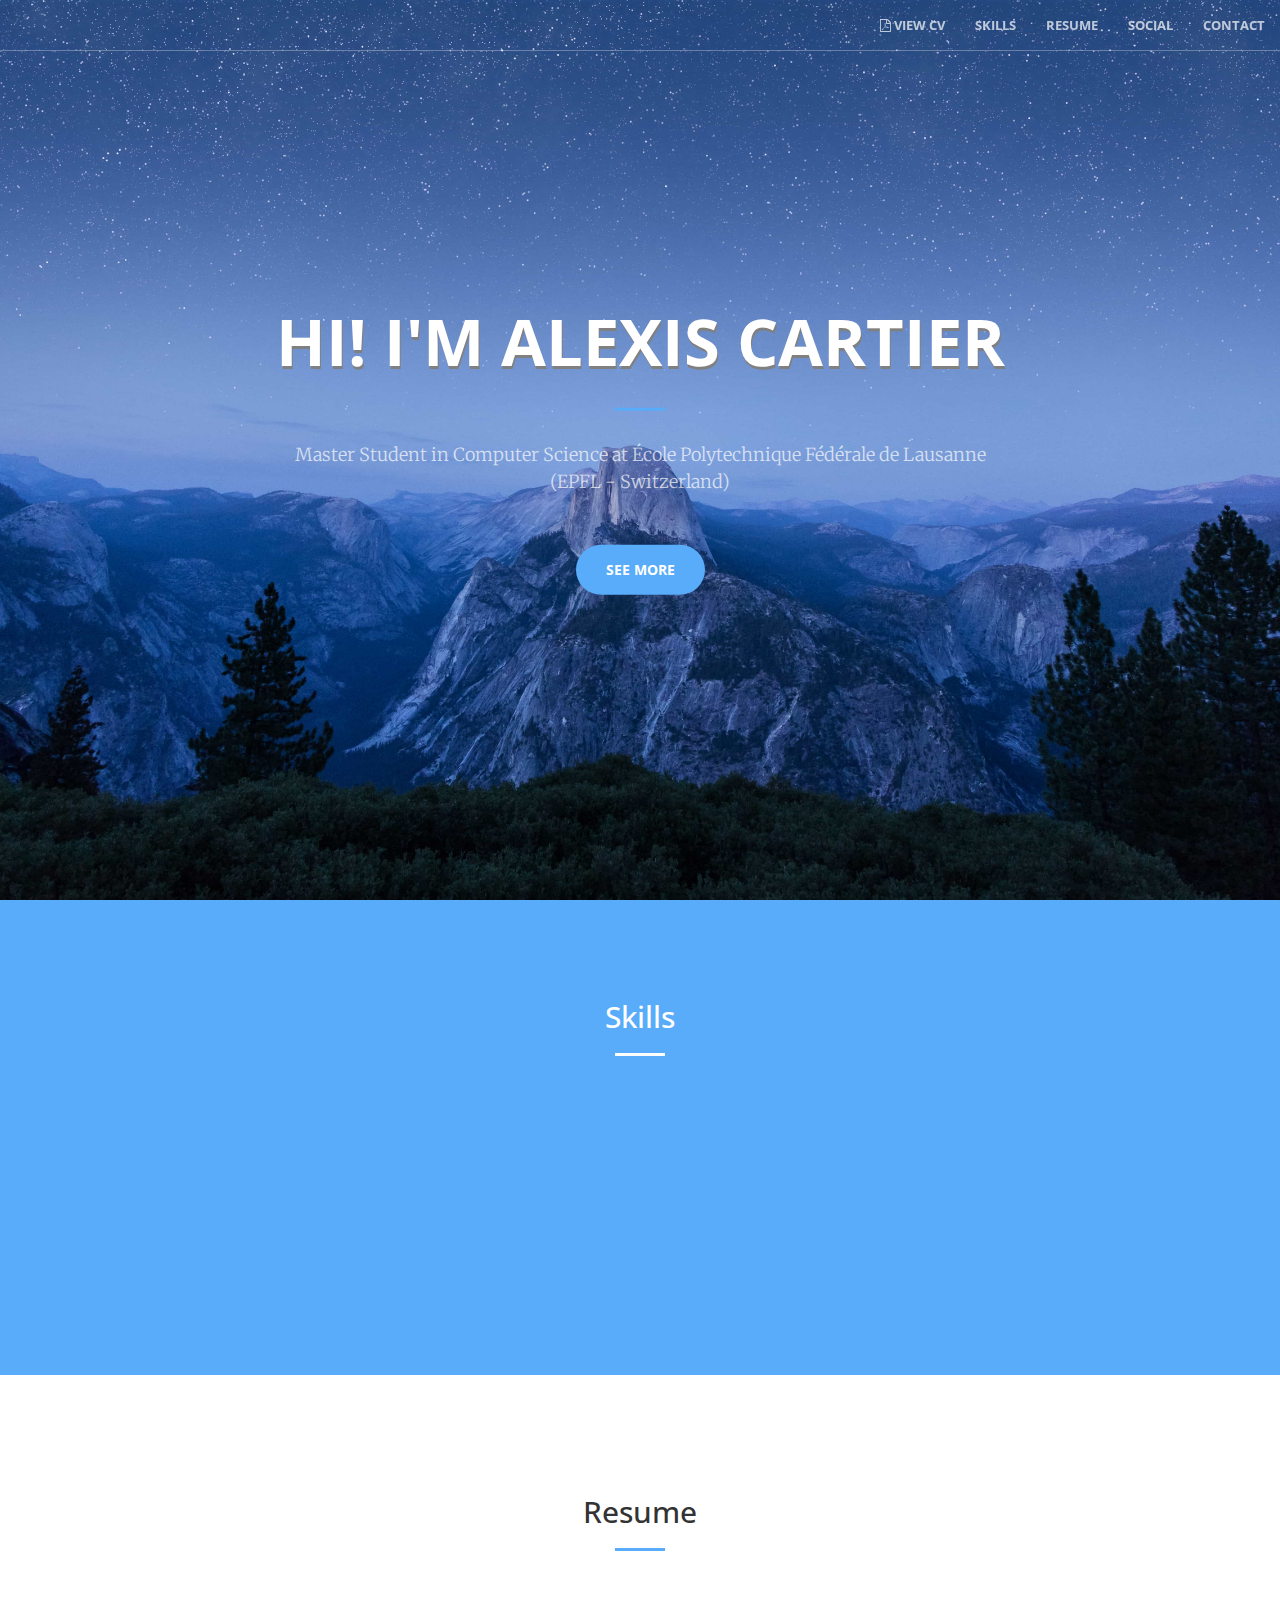
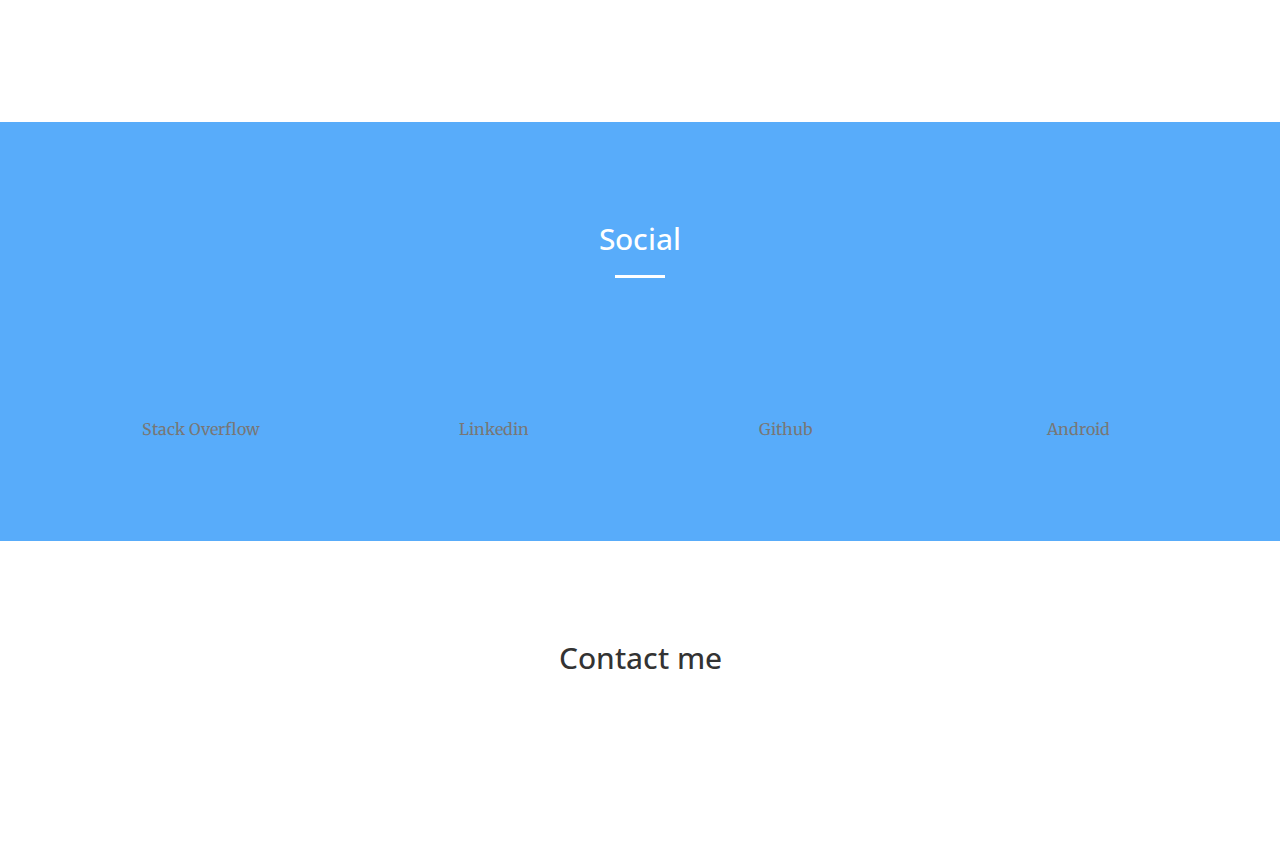
==== index.html @ 5a2895c4 "update" ====
<!DOCTYPE html>
<html lang="en">

<head>

    <meta charset="utf-8">
    <meta http-equiv="X-UA-Compatible" content="IE=edge">
    <meta name="viewport" content="width=device-width, initial-scale=1">
    <meta name="description" content="">
    <meta name="author" content="">

    <title>Alexis Cartier</title>

    <!-- Bootstrap Core CSS -->
    <link rel="stylesheet" href="css/bootstrap.min.css" type="text/css">

    <!-- Custom Fonts -->
    <link href='http://fonts.googleapis.com/css?family=Open+Sans:300italic,400italic,600italic,700italic,800italic,400,300,600,700,800' rel='stylesheet' type='text/css'>
    <link href='http://fonts.googleapis.com/css?family=Merriweather:400,300,300italic,400italic,700,700italic,900,900italic' rel='stylesheet' type='text/css'>
    <link rel="stylesheet" href="font-awesome/css/font-awesome.min.css" type="text/css">

    <!-- Plugin CSS -->
    <link rel="stylesheet" href="css/animate.min.css" type="text/css">

    <!-- Custom CSS -->
    <link rel="stylesheet" href="css/creative.css" type="text/css">
    <link rel="shortcut icon" href="img/icon_tab.ico">


    <!-- HTML5 Shim and Respond.js IE8 support of HTML5 elements and media queries -->
    <!-- WARNING: Respond.js doesn't work if you view the page via file:// -->
    <!--[if lt IE 9]>
        <script src="https://oss.maxcdn.com/libs/html5shiv/3.7.0/html5shiv.js"></script>
        <script src="https://oss.maxcdn.com/libs/respond.js/1.4.2/respond.min.js"></script>
    <![endif]-->

</head>

<body id="page-top">

    <nav id="mainNav" class="navbar navbar-default navbar-fixed-top">
        <div class="container-fluid">
            <!-- Brand and toggle get grouped for better mobile display -->
            <div class="navbar-header">
                <button type="button" class="navbar-toggle collapsed" data-toggle="collapse" data-target="#bs-example-navbar-collapse-1">
                    <span class="sr-only">Toggle navigation</span>
                    <span class="icon-bar"></span>
                    <span class="icon-bar"></span>
                    <span class="icon-bar"></span>
                </button>
            </div>

            <!-- Collect the nav links, forms, and other content for toggling -->
            <div class="collapse navbar-collapse" id="bs-example-navbar-collapse-1">
                <ul class="nav navbar-nav navbar-right">
                    <li>
                        <a class="page-scroll" target="_blank" href="pdfs/CV_Alexis_Cartier.pdf"><i class="fa fa-file-pdf-o icon-before"></i>  View CV</a>
                    </li>
                    <li>
                        <a class="page-scroll" href="#skills">Skills</a>
                    </li>
                    <li>
                        <a class="page-scroll" href="#resume">Resume</a>
                    </li>
                    <li>
                        <a class="page-scroll" href="#social">Social</a>
                    </li>
                    <li>
                        <a class="page-scroll" href="#contact">Contact</a>
                    </li>
                </ul>
            </div>
            <!-- /.navbar-collapse -->
        </div>
        <!-- /.container-fluid -->
    </nav>

    <header>
        <div class="header-content">
            <div class="header-content-inner">
                <div class="row">
                    <h1>Hi! I'm Alexis Cartier</h1>
                    <!-- <img class="img-circle" src="img/profil_pic.jpg"> -->
                </div>
                <hr>
                <p>Master Student in Computer Science at École Polytechnique Fédérale de Lausanne<br/>(EPFL - Switzerland)</p>
                <a href="#skills" class="btn btn-primary btn-xl page-scroll">See More</a>
            </div>
        </div>
    </header>

    <section class="bg-primary" id="skills">
        <div class="container">
            <div class="row">
                <div class="col-lg-8 col-lg-offset-2 text-center">
                    <h2 class="section-heading">Skills</h2>
                    <hr class="light">
                </div>
            </div>
            <div >
                    <div class="col-md-4 wow">
                        <h3>Programming Skills</h3>
                        <hr>
                        <ul class="fa-ul">
                          <li><i class="fa-li fa fa-square"></i>Proficient in Java and Android</li>
                          <li><i class="fa-li fa fa-square"></i>Knowledge of Scala, Python, SQL</li>
                          <li><i class="fa-li fa fa-square"></i>Other: C, Perl, Bash, HTML, JS</li>
                        </ul>
                    </div>
            </div>
             <div>
                    <div class="col-md-4 wow">
                        <h3>Frameworks/Libraries used</h3>
                        <hr>
                        <ul class="fa-ul">
                          <li><i class="fa-li fa fa-square"></i>JUnit, GSON, Guava, JavaFX, JMH</li>
                          <li><i class="fa-li fa fa-square"></i>ORMLite, Google Espresso, Apache Spark</li>
                          <li><i class="fa-li fa fa-square"></i>Pandas, Numpy, BeautifulSoup, Scikit</li>
                        </ul>
                    </div>
            </div>
             <div>
                    <div class="col-md-4 wow">
                        <h3>Tools</h3>
                        <hr>
                        <ul class="fa-ul">
                          <li><i class="fa-li fa fa-square"></i>Eclipse, IntelliJ IDEA, Android Studio, Jupyter</li>
                          <li><i class="fa-li fa fa-square"></i>Git</li>
                          <li><i class="fa-li fa fa-square"></i>SQLDeveloper, MySQLWorkbench</li>
                          <li><i class="fa-li fa fa-square"></i>Working currently on OSX, but knowledge of Windows and Linux</li>
                        </ul>
                    </div>
            </div>
        </div>
    </section>

    <!-- Resume section start -->

        <section id="resume" class="section">

            <div class="container">

                <div class="row">

                    <div class="col-lg-8 col-lg-offset-2 text-center">
                        <h2>Resume</h2>
                        <hr>
                    </div>

                </div><!-- .row -->

                <div class="row resume-items">

                    <div class="col-md-3 wow">
                        <h3>Education</h3>
                    </div>

                    <div style="margin-top: 2%;">
                        <div class="col-md-6 col-sm-8 resume-item wow">
                            <h4>M.Sc. in Computer Science with a specialization in Data Analytics</h4>
                        </div>

                        <div class="col-md-3 col-sm-4 resume-place wow">
                            <h4><i class="fa fa-suitcase"></i> EPFL</h4>
                            <i class="fa fa-calendar"></i> 
                            2015- (Expected June 2018)<br/><br/>
                        </div>

                         <div class="col-md-6 col-md-offset-3 col-sm-8 resume-item wow">
                            <h4>B.Sc. in Computer Science</h4>
                        </div>

                        <div class="col-md-3 col-sm-4 resume-place wow">
                            <h4><i class="fa fa-graduation-cap"></i> EPFL</h4>
                            <i class="fa fa-calendar"></i> 
                            2012 - 2015<br/><br/>
                        </div>

                        <div class="col-md-6 col-md-offset-3 col-sm-8 resume-item wow">
                            <h4>Technology University Degree in Computer Science (DUT)</h4>
                        </div>

                        <div class="col-md-3 col-sm-4 resume-place wow">
                            <h4><i class="fa fa-graduation-cap"></i> IUT Annecy</h4>
                            <i class="fa fa-calendar"></i> 
                            2010 - 2012<br/><br/>
                        </div>

                        <div class="col-md-6 col-md-offset-3 col-sm-8 resume-item wow">
                            <h4>High school diploma in sciences with speciality in mathematics</h4>
                            <p>Mention "assez bien"</p>
                        </div>

                        <div class="col-md-3 col-sm-4 resume-place wow">
                            <h4><i class="fa fa-graduation-cap"></i> Chamonix</h4>
                            <i class="fa fa-calendar"></i> 
                            2007 - 2010
                        </div>
                    </div>
                </div><!-- .row -->

                <div class="row resume-items" style="margin-top: 10%;">

                    <div class="col-md-3 wow">
                        <h3>Experience / Projects</h3>
                    </div>


                    <div style="margin-top: 2%;">

                         <div class="col-md-6 col-sm-8 resume-item wow">
                            <h4>Research assistant</h4>
                            <p>Research assistant @ Oracle Labs</p>
                        </div>

                        <div class="col-md-3 col-sm-4 resume-place wow">
                            <h4><i class="fa fa-suitcase"></i> Oracle Labs - Zürich</h4>
                            <i class="fa fa-calendar"></i> 
                            August 2017 - Current
                        </div>

                        <div class="col-md-6 col-sm-8 col-md-offset-3 resume-item wow">
                            <h4>Teaching assistant (Java)</h4>
                            <p>Teaching assistant for an introductory course to the Java programming language. I am also in charge to answer
                               questions on the corresponding MOOCs on Coursera (<a target="_blank" href="https://www.coursera.org/learn/init-prog-java/home/welcome">https://www.coursera.org/learn/init-prog-java/home/welcome</a> and <a target="_blank" href="https://www.coursera.org/learn/java-poo/home/welcome">https://www.coursera.org/learn/java-poo/home/welcome</a>).</p>
                        </div>

                        <div class="col-md-3 col-sm-4 resume-place wow">
                            <h4><i class="fa fa-suitcase"></i> EPFL</h4>
                            <i class="fa fa-calendar"></i> 
                            September 2015 - January 2016 / September 2016 - Current
                        </div>


                        <div class="col-md-6 col-sm-8 col-md-offset-3 resume-item wow">
                            <h4>Byzantine Fault Tolerant Machine Learning</h4>
                            <p>In this master semester project, we attempt to test how different aggregation strategies are robust to various machine learning attacks (for example noisy data and gradients). Assuming a set of n workers, up to f of them being byzantine, we experiment different gradient descent update rules based on a combination of the vectors proposed by the workers. In particular, we test how the method developed in the lab (Krum) performs.</a>.</p>
                            <p>This project has been supervised by Peva Blanchard, Georgios Damaskinos, Rachid Guerraoui, El Mahdi El Mhamdi and Rhicheek Patra.</p>
                        </div> 
                        <div class="col-md-3 col-sm-4 resume-place wow">
                            <h4><i class="fa fa-suitcase"></i> DP Laboratory - EPFL</h4>
                            <i class="fa fa-calendar"></i> 
                            February 2017 - June 2017
                        </div>

                        <div class="col-md-6 col-sm-8 col-md-offset-3 resume-item wow">
                            <h4>Staged Parser Combinators</h4>
                            <p>The aim of this bachelor semester project was to show how we can implement interleaved parsers in Scala in order to parse network protocols. The slides of the presentation are <a target="_blank" href="https://docs.google.com/presentation/d/1xaWH7_52rJviBVivtxZyJVOZqEnRMNhcH2w3gwNPnyk/pub?start=false&loop=false&delayms=10000">available here</a>.</p>
                            <p>This project has been supervised by Manohar Jonnalagedda and Martin Odersky.</p>
                        </div> 
                        <div class="col-md-3 col-sm-4 resume-place wow">
                            <h4><i class="fa fa-suitcase"></i> LAMP Laboratory - EPFL</h4>
                            <i class="fa fa-calendar"></i> 
                            February 2015 - June 2015
                        </div>

                        <div class="col-md-6 col-md-offset-3 col-sm-8 resume-item wow">
                            <h4>Teaching assistant (Java)</h4>
                            <p>Teaching assistant for an oriented object practice course. Students deepen their knowledge of the Java language through a large project. They learn to use the different types of collections (lists, hash tables, trees, ...) and are also introduced to other concepts (generics, anonymous classes and functions, immutability, ...). They also learn the important design patterns (Decorator, Composite, Builder, ...).</p>
                        </div>

                        <div class="col-md-3 col-sm-4 resume-place wow">
                            <h4><i class="fa fa-suitcase"></i> EPFL</h4>
                            <i class="fa fa-calendar"></i> 
                            January 2014 - May 2014
                         </div>

                        <div class="col-md-6 col-md-offset-3 col-sm-8 resume-item wow">
                            <h4>Android Developer</h4>
                            <p>The goal was to create prototype mobile applications in order to easily collect datas for teams on the ground. 
                                The project has been tried for children’s malnutrition in Tchad. <br/> <br/>Technologies used: Java (Android), SQL, jQuery, OpenMRS Data
                                model
                            </p>
                        </div>

                        <div class="col-md-3 col-sm-4 resume-place wow">
                            <h4><i class="fa fa-suitcase"></i> Doctors Without Borders</h4>
                            <i class="fa fa-calendar"></i> 
                            March 2012 - September 2012
                         </div>
                    </div>

                </div><!-- .row -->

            </div><!-- .container -->

        </section>

        <!-- Resume section end -->

    <section id="social" class="bg-primary">
        <div class="container">
            <div class="row">
                <div class="col-lg-12 text-center">
                    <h2 class="section-heading">Social</h2>
                    <hr class="light">
                </div>
            </div>
        </div>
        <div class="container">
            <div class="row">
                <div class="col-lg-3 col-md-6 text-center">
                    <div class="service-box">
                        <a target="_blank" href="http://stackoverflow.com/users/1587046/alexis-c?tab=profile" class="no-underline">
                            <i class="fa fa-4x fa-stack-overflow wow bounceIn text-secondary" data-wow-delay=".2s"></i>
                         </a>
                        <hr>
                        <p class="text-muted">Stack Overflow</p>
                    </div>
                </div>
                <div class="col-lg-3 col-md-6 text-center">
                    <div class="service-box">
                        <a target="_blank" href="https://ch.linkedin.com/pub/alexis-cartier/a2/61a/687" class="no-underline">
                            <i class="fa fa-4x fa-linkedin wow bounceIn text-secondary" data-wow-delay=".3s"></i>
                        </a>
                        <hr>
                        <p class="text-muted">Linkedin</p>
                    </div>
                </div>
                <div class="col-lg-3 col-md-6 text-center">
                    <div class="service-box light">
                        <a target="_blank" href="https://github.com/alexcrt" class="no-underline">
                            <i class="fa fa-4x fa-github-alt wow bounceIn text-secondary" data-wow-delay=".4s"></i>
                        </a>
                        <hr>
                        <p class="text-muted">Github</p>
                    </div>
                </div>
                <div class="col-lg-3 col-md-6 text-center">
                    <div class="service-box">
                        <a target="_blank" href="https://play.google.com/store/apps/developer?id=Alexis+Cartier" class="no-underline">
                            <i class="fa fa-4x fa-android wow bounceIn text-secondary" data-wow-delay=".5s"></i>
                        </a>
                        <hr>
                        <p class="text-muted">Android</p>
                    </div>
                </div>
            </div>
        </div>
    </section>

    <section id="contact">
        <div class="container">
            <div class="row">
                <div class="col-lg-8 col-lg-offset-2 text-center">
                    <h2 class="section-heading">Contact me</h2>
                    <hr class="light">
                </div>
                <div class="col-lg-8 col-lg-offset-2 text-center">
                    <a href="mailto:alexis.cartier@gmail.com">
                        <i class="fa fa-envelope-o fa-3x wow bounceIn" data-wow-delay=".2s"></i>
                    </a>
                </div>
            </div>
        </div>
    </section>

    <!-- jQuery -->
    <script src="js/jquery.js"></script>

    <!-- Bootstrap Core JavaScript -->
    <script src="js/bootstrap.min.js"></script>

    <!-- Plugin JavaScript -->
    <script src="js/jquery.easing.min.js"></script>
    <script src="js/jquery.fittext.js"></script>
    <script src="js/wow.min.js"></script>

    <!-- Custom Theme JavaScript -->
    <script src="js/creative.js"></script>

</body>

</html>
---- css/creative.css ----
/*!
 * Start Bootstrap - Creative Bootstrap Theme (http://startbootstrap.com)
 * Code licensed under the Apache License v2.0.
 * For details, see http://www.apache.org/licenses/LICENSE-2.0.
 */

html,
body {
    width: 100%;
    height: 100%;
}

body {
    font-family: Merriweather,'Helvetica Neue',Arial,sans-serif;
}

hr {
    max-width: 50px;
    border-color: #58ACFA;
    border-width: 3px;
}

hr.light {
    border-color: #fff;
}

a {
    color: #58ACFA;
    -webkit-transition: all .35s;
    -moz-transition: all .35s;
    transition: all .35s;
}

a:hover,
a:focus {
    color: #eb3812;
}

h1,
h2,
h3,
h4,
h5,
h6 {
    font-family: 'Open Sans','Helvetica Neue',Arial,sans-serif;
}

p {
    margin-bottom: 20px;
    font-size: 16px;
    line-height: 1.5;
}

.bg-primary {
    background-color: #58ACFA;
}

.bg-dark {
    color: #fff;
    background-color: #222;
}

.text-faded {
    color: rgba(255,255,255,.7);
}

section {
    padding: 100px 0;
}

aside {
    padding: 50px 0;
}


.no-underline {
    text-decoration: none !important;
}

.no-padding {
    padding: 0;
}

.navbar-default {
    border-color: rgba(34,34,34,.05);
    font-family: 'Open Sans','Helvetica Neue',Arial,sans-serif;
    background-color: #fff;
    -webkit-transition: all .35s;
    -moz-transition: all .35s;
    transition: all .35s;
}

.navbar-default .navbar-header .navbar-brand {
    text-transform: uppercase;
    font-family: 'Open Sans','Helvetica Neue',Arial,sans-serif;
    font-weight: 700;
    color: #58ACFA;
}

.navbar-default .navbar-header .navbar-brand:hover,
.navbar-default .navbar-header .navbar-brand:focus {
    color: #eb3812;
}

.navbar-default .nav > li>a,
.navbar-default .nav>li>a:focus {
    text-transform: uppercase;
    font-size: 13px;
    font-weight: 700;
    color: #222;
}

.navbar-default .nav > li>a:hover,
.navbar-default .nav>li>a:focus:hover {
    color: #58ACFA;
}

.navbar-default .nav > li.active>a,
.navbar-default .nav>li.active>a:focus {
    color: #58ACFA!important;
    background-color: transparent;
}

.navbar-default .nav > li.active>a:hover,
.navbar-default .nav>li.active>a:focus:hover {
    background-color: transparent;
}

@media(min-width:768px) {
    .navbar-default {
        border-color: rgba(255,255,255,.3);
        background-color: transparent;
    }

    .navbar-default .navbar-header .navbar-brand {
        color: rgba(255,255,255,.7);
    }

    .navbar-default .navbar-header .navbar-brand:hover,
    .navbar-default .navbar-header .navbar-brand:focus {
        color: #fff;
    }

    .navbar-default .nav > li>a,
    .navbar-default .nav>li>a:focus {
        color: rgba(255,255,255,.7);
    }

    .navbar-default .nav > li>a:hover,
    .navbar-default .nav>li>a:focus:hover {
        color: #fff;
    }

    .navbar-default.affix {
        border-color: rgba(34,34,34,.05);
        background-color: #fff;
    }

    .navbar-default.affix .navbar-header .navbar-brand {
        font-size: 14px;
        color: #58ACFA;
    }

    .navbar-default.affix .navbar-header .navbar-brand:hover,
    .navbar-default.affix .navbar-header .navbar-brand:focus {
        color: #eb3812;
    }

    .navbar-default.affix .nav > li>a,
    .navbar-default.affix .nav>li>a:focus {
        color: #222;
    }

    .navbar-default.affix .nav > li>a:hover,
    .navbar-default.affix .nav>li>a:focus:hover {
        color: #58ACFA;
    }
}

header {
    position: relative;
    width: 100%;
    min-height: auto;
    text-align: center;
    color: #fff;
    background-image: url(../img/header.jpg);
    background-position: center;
    -webkit-background-size: cover;
    -moz-background-size: cover;
    background-size: cover;
    -o-background-size: cover;
}

header .header-content {
    position: relative;
    width: 100%;
    padding: 100px 15px;
    text-align: center;
}

header .header-content .header-content-inner h1 {
    margin-top: 0;
    margin-bottom: 0;
    text-transform: uppercase;
    font-weight: 700;
}

header .header-content .header-content-inner hr {
    margin: 30px auto;
}

header .header-content .header-content-inner p {
    margin-bottom: 50px;
    font-size: 16px;
    font-weight: 300;
    color: rgba(255,255,255,.7);
}

@media(min-width:768px) {
    header {
        min-height: 100%;
    }

    header .header-content {
        position: absolute;
        top: 50%;
        padding: 0 50px;
        transform: translateY(-50%);
    }

    header .header-content .header-content-inner {
        margin-right: auto;
        margin-left: auto;
        max-width: 1000px;
    }

    header .header-content .header-content-inner p {
        margin-right: auto;
        margin-left: auto;
        max-width: 80%;
        font-size: 18px;
    }
}

.section-heading {
    margin-top: 0;
}

.service-box {
    margin: 50px auto 0;
    max-width: 400px;
}

@media(min-width:992px) {
    .service-box {
        margin: 20px auto 0;
    }
}

.service-box p {
    margin-bottom: 0;
}

.portfolio-box {
    display: block;
    position: relative;
    margin: 0 auto;
    max-width: 650px;
}

.portfolio-box .portfolio-box-caption {
    display: block;
    position: absolute;
    bottom: 0;
    width: 100%;
    height: 100%;
    text-align: center;
    color: #fff;
    opacity: 0;
    background: rgba(240,95,64,.9);
    -webkit-transition: all .35s;
    -moz-transition: all .35s;
    transition: all .35s;
}

.portfolio-box .portfolio-box-caption .portfolio-box-caption-content {
    position: absolute;
    top: 50%;
    width: 100%;
    text-align: center;
    transform: translateY(-50%);
}

.portfolio-box .portfolio-box-caption .portfolio-box-caption-content .project-category,
.portfolio-box .portfolio-box-caption .portfolio-box-caption-content .project-name {
    padding: 0 15px;
    font-family: 'Open Sans','Helvetica Neue',Arial,sans-serif;
}

.portfolio-box .portfolio-box-caption .portfolio-box-caption-content .project-category {
    text-transform: uppercase;
    font-size: 14px;
    font-weight: 600;
}

.portfolio-box .portfolio-box-caption .portfolio-box-caption-content .project-name {
    font-size: 18px;
}

.portfolio-box:hover .portfolio-box-caption {
    opacity: 1;
}

@media(min-width:768px) {
    .portfolio-box .portfolio-box-caption .portfolio-box-caption-content .project-category {
        font-size: 16px;
    }

    .portfolio-box .portfolio-box-caption .portfolio-box-caption-content .project-name {
        font-size: 22px;
    }
}

.call-to-action h2 {
    margin: 0 auto 20px;
}

.text-primary {
    color: #58ACFA;
}

.text-secondary {
    color: #FFFFFF;
}

.no-gutter > [class*=col-] {
    padding-right: 0;
    padding-left: 0;
}

.btn-default {
    border-color: #fff;
    color: #222;
    background-color: #fff;
    -webkit-transition: all .35s;
    -moz-transition: all .35s;
    transition: all .35s;
}

.btn-default:hover,
.btn-default:focus,
.btn-default.focus,
.btn-default:active,
.btn-default.active,
.open > .dropdown-toggle.btn-default {
    border-color: #ededed;
    color: #222;
    background-color: #f2f2f2;
}

.btn-default:active,
.btn-default.active,
.open > .dropdown-toggle.btn-default {
    background-image: none;
}

.btn-default.disabled,
.btn-default[disabled],
fieldset[disabled] .btn-default,
.btn-default.disabled:hover,
.btn-default[disabled]:hover,
fieldset[disabled] .btn-default:hover,
.btn-default.disabled:focus,
.btn-default[disabled]:focus,
fieldset[disabled] .btn-default:focus,
.btn-default.disabled.focus,
.btn-default[disabled].focus,
fieldset[disabled] .btn-default.focus,
.btn-default.disabled:active,
.btn-default[disabled]:active,
fieldset[disabled] .btn-default:active,
.btn-default.disabled.active,
.btn-default[disabled].active,
fieldset[disabled] .btn-default.active {
    border-color: #fff;
    background-color: #fff;
}

.btn-default .badge {
    color: #fff;
    background-color: #222;
}

.btn-primary {
    border-color: #58ACFA;
    color: #fff;
    background-color: #58ACFA;
    -webkit-transition: all .35s;
    -moz-transition: all .35s;
    transition: all .35s;
}

.btn-primary:hover,
.btn-primary:focus,
.btn-primary.focus,
.btn-primary:active,
.btn-primary.active,
.open > .dropdown-toggle.btn-primary {
    border-color: #2E9AFE;
    color: #fff;
    background-color: #2E9AFE;
}

.btn-primary:active,
.btn-primary.active,
.open > .dropdown-toggle.btn-primary {
    background-image: none;
}

.btn-primary.disabled,
.btn-primary[disabled],
fieldset[disabled] .btn-primary,
.btn-primary.disabled:hover,
.btn-primary[disabled]:hover,
fieldset[disabled] .btn-primary:hover,
.btn-primary.disabled:focus,
.btn-primary[disabled]:focus,
fieldset[disabled] .btn-primary:focus,
.btn-primary.disabled.focus,
.btn-primary[disabled].focus,
fieldset[disabled] .btn-primary.focus,
.btn-primary.disabled:active,
.btn-primary[disabled]:active,
fieldset[disabled] .btn-primary:active,
.btn-primary.disabled.active,
.btn-primary[disabled].active,
fieldset[disabled] .btn-primary.active {
    border-color: #58ACFA;
    background-color: #58ACFA;
}

.btn-primary .badge {
    color: #58ACFA;
    background-color: #fff;
}

.btn {
    border: 0;
    border-radius: 300px;
    text-transform: uppercase;
    font-family: 'Open Sans','Helvetica Neue',Arial,sans-serif;
    font-weight: 700;
}

.btn-xl {
    padding: 15px 30px;
}

::-moz-selection {
    text-shadow: none;
    color: #fff;
    background: #222;
}

::selection {
    text-shadow: none;
    color: #fff;
    background: #222;
}

img::selection {
    color: #fff;
    background: 0 0;
}

img::-moz-selection {
    color: #fff;
    background: 0 0;
}

body {
    webkit-tap-highlight-color: #222;
}

.img-circle {
    border-radius: 50%;
    margin: auto;
    width: 50px;
    height: 50px;
    margin-top: 20px;
    border-radius: 150px;
    -webkit-border-radius: 150px;
    -moz-border-radius: 150px;
    box-shadow: 0 0 8px rgba(0, 0, 0, .8);
    -webkit-box-shadow: 0 0 8px rgba(0, 0, 0, .8);
    -moz-box-shadow: 0 0 8px rgba(0, 0, 0, .8);
} 

h1 {
    text-shadow: 1px 3px grey;
}
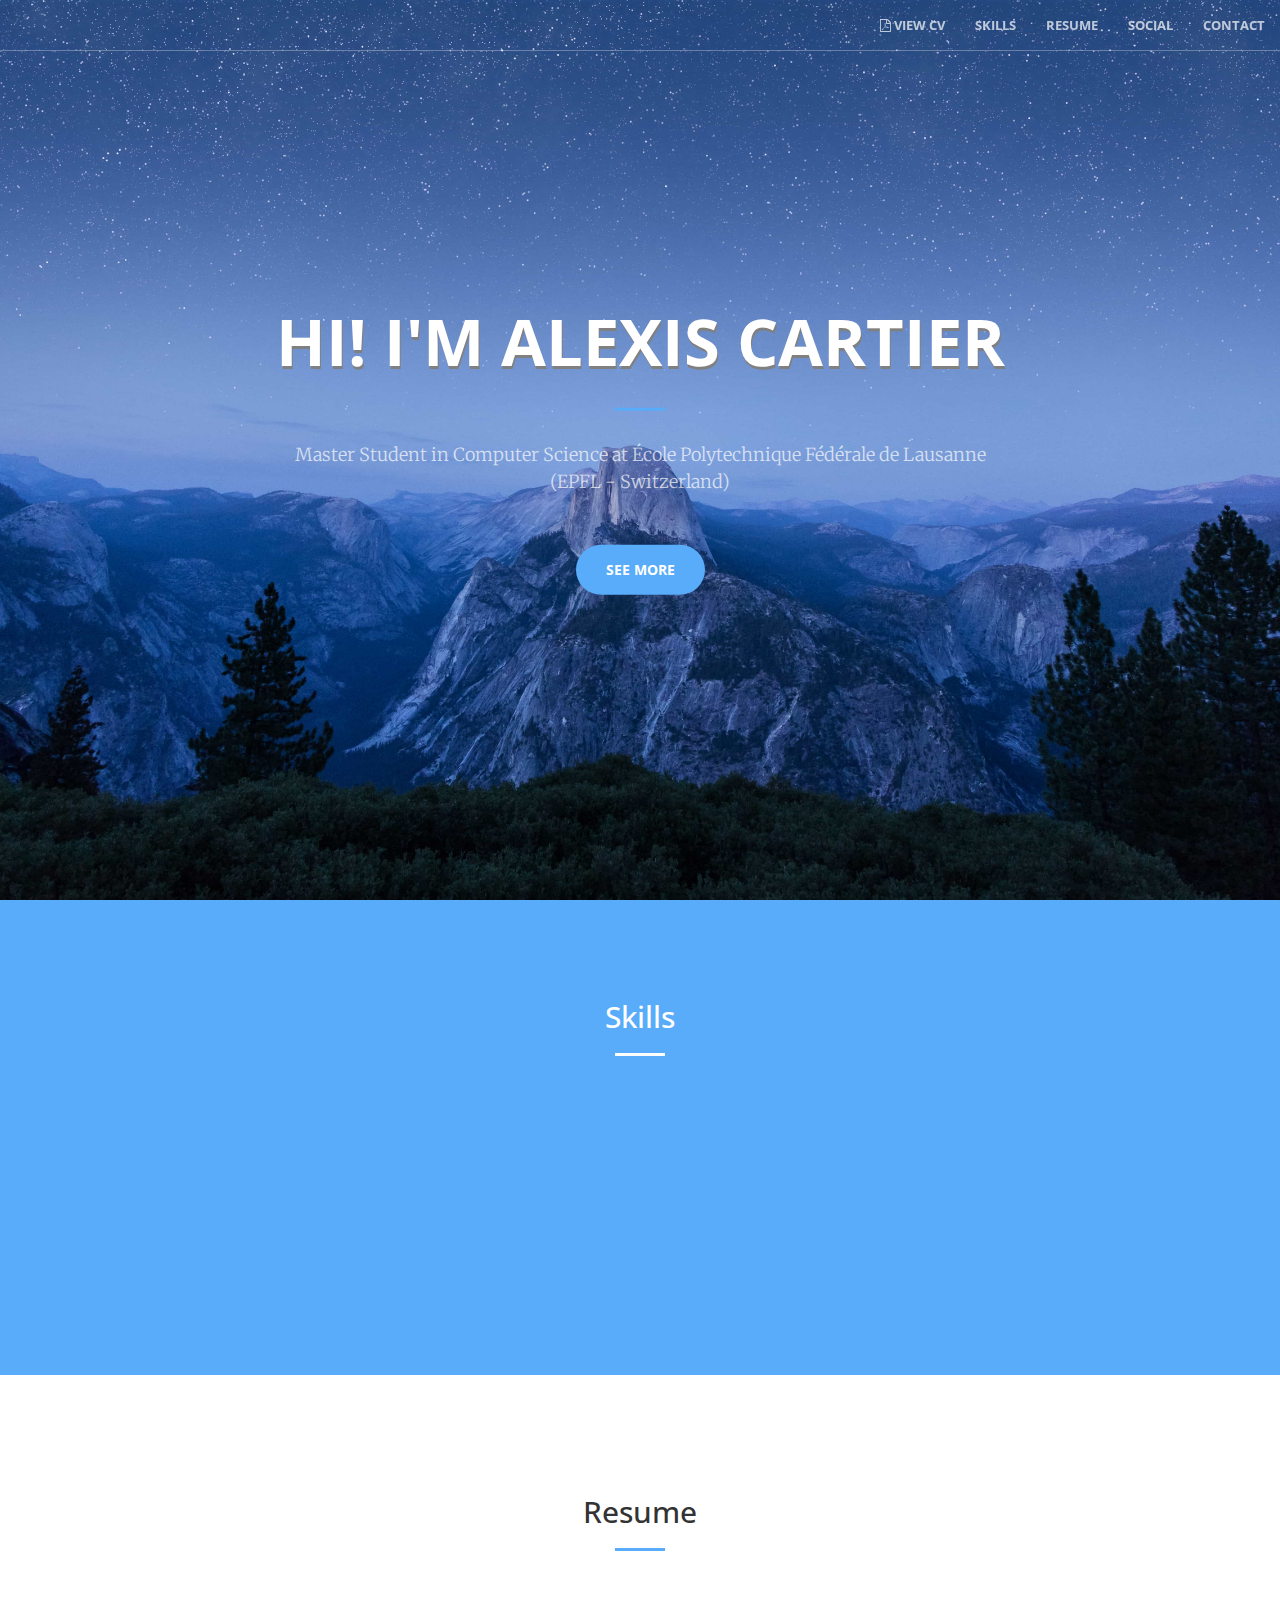
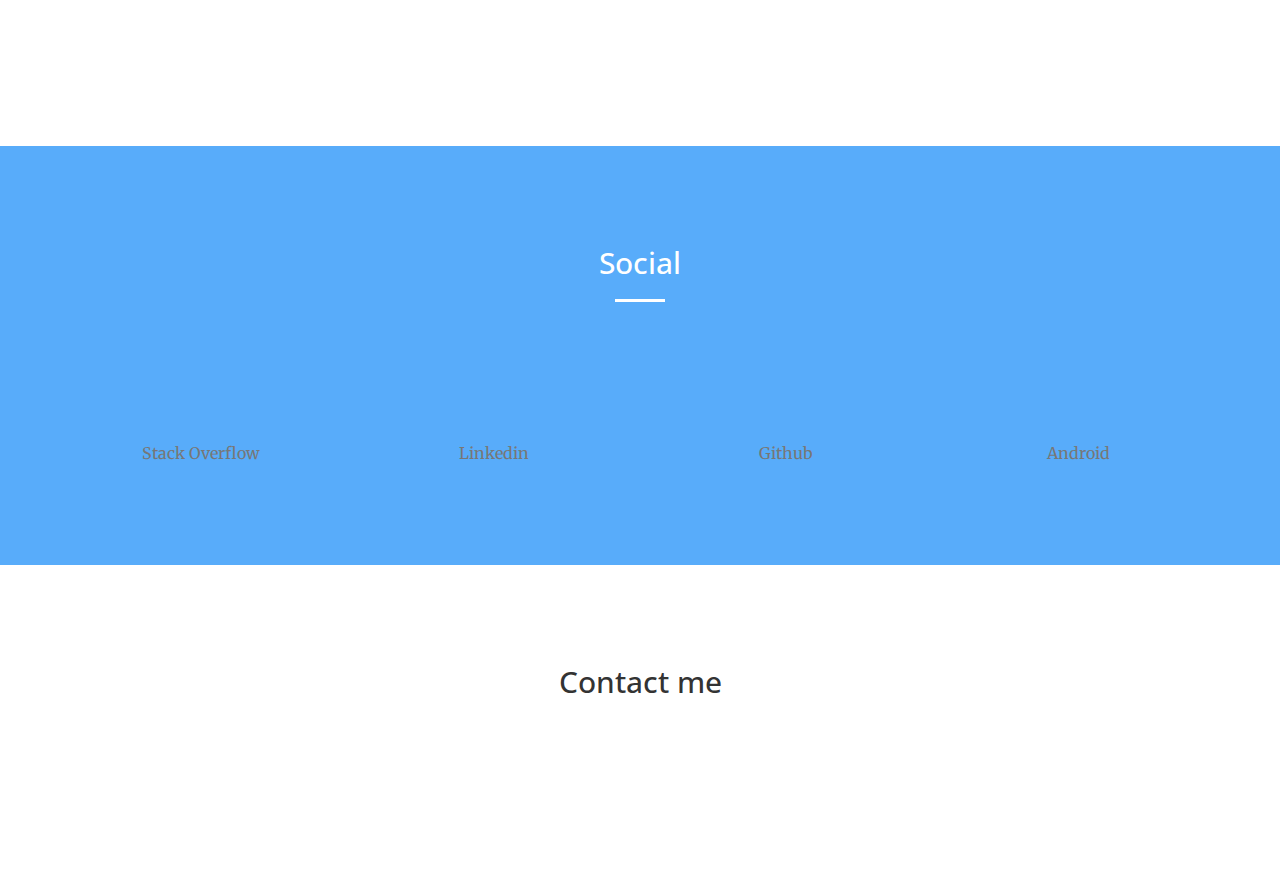
==== commit cb7b6d5e: "fixing coursera link" ====
--- a/index.html
+++ b/index.html
@@ -222,7 +222,7 @@
                         <div class="col-md-6 col-sm-8 col-md-offset-3 resume-item wow">
                             <h4>Teaching assistant (Java)</h4>
                             <p>Teaching assistant for an introductory course to the Java programming language. I am also in charge to answer
-                               questions on the corresponding MOOCs on Coursera (<a target="_blank" href="https://www.coursera.org/learn/init-prog-java/home/welcome">https://www.coursera.org/learn/init-prog-java/home/welcome</a> and <a target="_blank" href="https://www.coursera.org/learn/java-poo/home/welcome">https://www.coursera.org/learn/java-poo/home/welcome</a>).</p>
+                               questions on the corresponding MOOCs on Coursera (<a target="_blank" href="https://www.coursera.org/learn/init-prog-java/home/welcome">https://www.coursera.org/learn/init-prog-java/home/welcome</a> and <a target="_blank" href="https://www.coursera.org/learn/programmation-orientee-objet-java/home/welcome">https://www.coursera.org/learn/programmation-orientee-objet-java/home/welcome</a>).</p>
                         </div>
 
                         <div class="col-md-3 col-sm-4 resume-place wow">
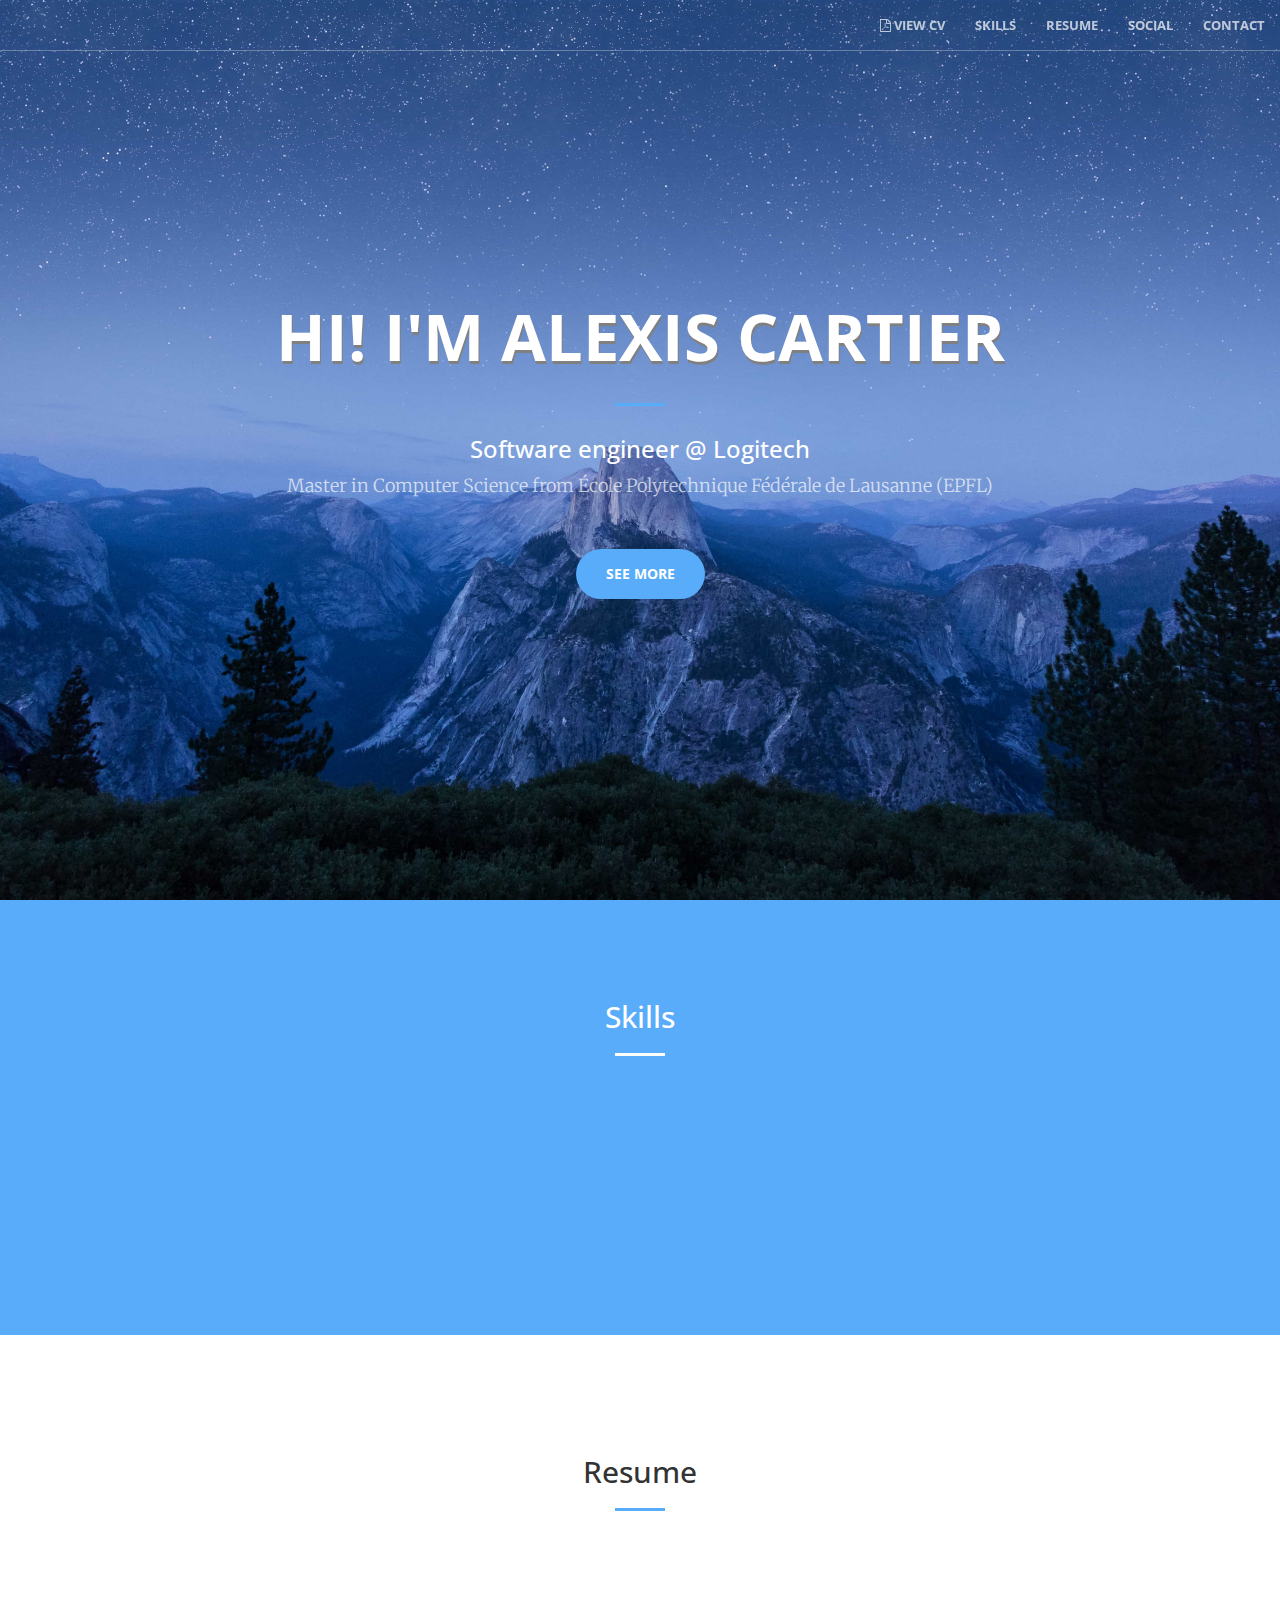
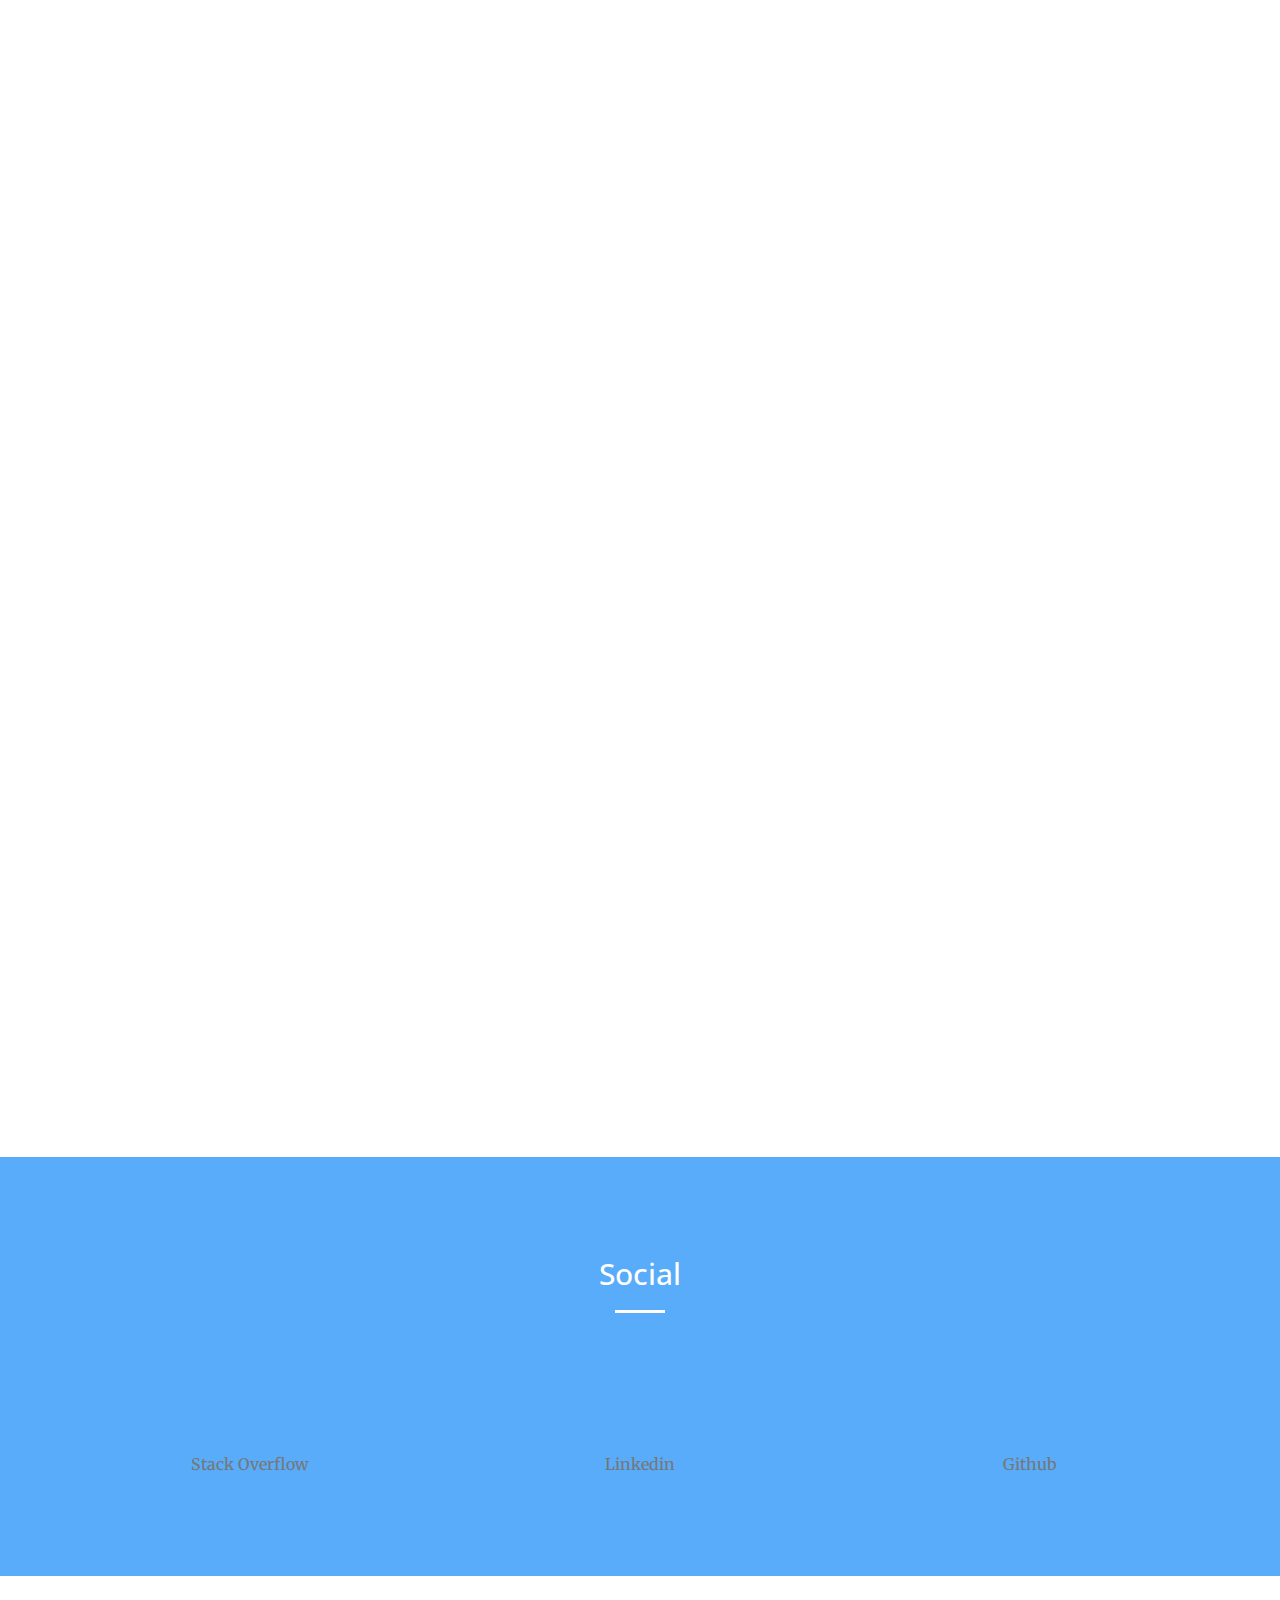
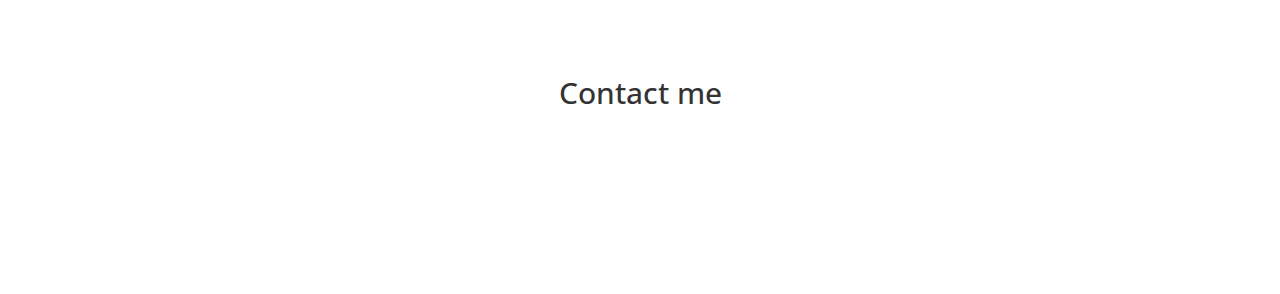
==== commit b1206302: "update" ====
--- a/index.html
+++ b/index.html
@@ -83,7 +83,8 @@
                     <!-- <img class="img-circle" src="img/profil_pic.jpg"> -->
                 </div>
                 <hr>
-                <p>Master Student in Computer Science at École Polytechnique Fédérale de Lausanne<br/>(EPFL - Switzerland)</p>
+                <h3>Software engineer @ Logitech</h3>
+                <p>Master in Computer Science from École Polytechnique Fédérale de Lausanne (EPFL)</p>
                 <a href="#skills" class="btn btn-primary btn-xl page-scroll">See More</a>
             </div>
         </div>
@@ -102,9 +103,9 @@
                         <h3>Programming Skills</h3>
                         <hr>
                         <ul class="fa-ul">
-                          <li><i class="fa-li fa fa-square"></i>Proficient in Java and Android</li>
-                          <li><i class="fa-li fa fa-square"></i>Knowledge of Scala, Python, SQL</li>
-                          <li><i class="fa-li fa fa-square"></i>Other: C, Perl, Bash, HTML, JS</li>
+                          <li><i class="fa-li fa fa-square"></i>Proficient in Python, Java, SQL, Android</li>
+                          <li><i class="fa-li fa fa-square"></i>Knowledge of Javascript, Scala, Sourcemod</li>
+                          <li><i class="fa-li fa fa-square"></i>Other: C, Perl, Bash</li>
                         </ul>
                     </div>
             </div>
@@ -127,7 +128,6 @@
                           <li><i class="fa-li fa fa-square"></i>Eclipse, IntelliJ IDEA, Android Studio, Jupyter</li>
                           <li><i class="fa-li fa fa-square"></i>Git</li>
                           <li><i class="fa-li fa fa-square"></i>SQLDeveloper, MySQLWorkbench</li>
-                          <li><i class="fa-li fa fa-square"></i>Working currently on OSX, but knowledge of Windows and Linux</li>
                         </ul>
                     </div>
             </div>
@@ -163,7 +163,7 @@
                         <div class="col-md-3 col-sm-4 resume-place wow">
                             <h4><i class="fa fa-suitcase"></i> EPFL</h4>
                             <i class="fa fa-calendar"></i> 
-                            2015- (Expected June 2018)<br/><br/>
+                            2015- 2018<br/><br/>
                         </div>
 
                          <div class="col-md-6 col-md-offset-3 col-sm-8 resume-item wow">
@@ -188,7 +188,6 @@
 
                         <div class="col-md-6 col-md-offset-3 col-sm-8 resume-item wow">
                             <h4>High school diploma in sciences with speciality in mathematics</h4>
-                            <p>Mention "assez bien"</p>
                         </div>
 
                         <div class="col-md-3 col-sm-4 resume-place wow">
@@ -202,75 +201,78 @@
                 <div class="row resume-items" style="margin-top: 10%;">
 
                     <div class="col-md-3 wow">
-                        <h3>Experience / Projects</h3>
+                        <h3>Experience</h3>
                     </div>
 
 
                     <div style="margin-top: 2%;">
 
                          <div class="col-md-6 col-sm-8 resume-item wow">
-                            <h4>Research assistant</h4>
-                            <p>Research assistant @ Oracle Labs</p>
+                            <h4><b>Software engineer</b></h4>
+                            <p>Software engineer at Logitech working on playmaster.gg, a training tool for Counter-Strike Global Offensive</p>
+                        </div>
+
+                        <div class="col-md-3 col-sm-4 resume-place wow">
+                            <h4><i class="fa fa-suitcase"></i> Logitech - Lausanne</h4>
+                            <i class="fa fa-calendar"></i> 
+                            February 2021 - Current
+                        </div>
+
+
+                        <div class="col-md-6 col-sm-8 col-md-offset-3 resume-item wow">
+                            <h4><b>Data scientist</b></h4>
+                            <p>Working on various machine learning projects in collaboration with large industrial companies involving time series data, either related to direct material procurement, industrial optimization or anomaly detection. The role notably implies the following responsibilities: 
+                                <ul style="font-size: 16px;">
+                                    <li>Analyze and understand client requirements</li>
+                                    <li>Identify, collect and prepare the internal and external data required to address the client’s challenge</li>
+                                    <li>Develop machine learning pipelines using Datapred’s software (modeling options, error minimization, prototyping)</li>
+                                    <li>Interact on a frequent basis with the client and present results periodically</li>
+                                </ul>
+                            </p>
+                        </div> 
+                        <div class="col-md-3 col-sm-4 resume-place wow">
+                            <h4><i class="fa fa-suitcase"></i> Datapred - Lausanne</h4>
+                            <i class="fa fa-calendar"></i> 
+                            October 2018 - February 2021
+                        </div>
+
+                        <div class="col-md-6 col-sm-8 col-md-offset-3 resume-item wow">
+                            <h4><b>Java teaching assistant</b></h4>
+                            <p>Teaching assistant to the Java programming language. Students deepen their knowledge of the Java language through a large project. They learn to use the different types of collections, design patterns and are also introduced to other concepts such as generics, anonymous classes and functions, immutability, ...<br/><br/>I was also in charge of helping online learners on the corresponding courses
+provided by the school on the Coursera platform: <ul style="font-size: 16px;">
+                                    <li><a target="_blank" href="https://www.coursera.org/learn/init-prog-java/home/welcome">https://www.coursera.org/learn/init-prog-java/home/welcome</a></li>
+                                    <li><a target="_blank" href="https://www.coursera.org/learn/programmation-orientee-objet-java/home/welcome">https://www.coursera.org/learn/programmation-orientee-objet-java/home/welcome</a></li>
+                                </ul>
+                            </p>
+                        </div>
+
+                        <div class="col-md-3 col-sm-4 resume-place wow">
+                            <h4><i class="fa fa-suitcase"></i> EPFL</h4>
+                            <i class="fa fa-calendar"></i> 
+                            September 2014 - June 2018
+                        </div>
+
+
+
+                        <div class="col-md-6 col-sm-8 col-md-offset-3 resume-item wow">
+                            <h4><b>Research assistant intern</b></h4>
+                            <p>Worked on distributed learning for automated machine learning pipelines at Oracle Labs. The goal was to reduce the runtime induced when training multiple machine learning models configured with different hyperparameters. The key tasks were: <ul style="font-size: 16px;">
+                                    <li>Understanding the current AutoML framework in place</li>
+                                    <li>Developing and documenting a scalable program responsible for distributing the work among clusters and collecting the results</li>
+                                    <li>Interacting with the research team on a daily basis and presenting weekly updates</li>
+                                </ul>
+                            </p>
                         </div>
 
                         <div class="col-md-3 col-sm-4 resume-place wow">
                             <h4><i class="fa fa-suitcase"></i> Oracle Labs - Zürich</h4>
                             <i class="fa fa-calendar"></i> 
-                            August 2017 - Current
-                        </div>
-
-                        <div class="col-md-6 col-sm-8 col-md-offset-3 resume-item wow">
-                            <h4>Teaching assistant (Java)</h4>
-                            <p>Teaching assistant for an introductory course to the Java programming language. I am also in charge to answer
-                               questions on the corresponding MOOCs on Coursera (<a target="_blank" href="https://www.coursera.org/learn/init-prog-java/home/welcome">https://www.coursera.org/learn/init-prog-java/home/welcome</a> and <a target="_blank" href="https://www.coursera.org/learn/programmation-orientee-objet-java/home/welcome">https://www.coursera.org/learn/programmation-orientee-objet-java/home/welcome</a>).</p>
-                        </div>
-
-                        <div class="col-md-3 col-sm-4 resume-place wow">
-                            <h4><i class="fa fa-suitcase"></i> EPFL</h4>
-                            <i class="fa fa-calendar"></i> 
-                            September 2015 - January 2016 / September 2016 - Current
-                        </div>
-
-
-                        <div class="col-md-6 col-sm-8 col-md-offset-3 resume-item wow">
-                            <h4>Byzantine Fault Tolerant Machine Learning</h4>
-                            <p>In this master semester project, we attempt to test how different aggregation strategies are robust to various machine learning attacks (for example noisy data and gradients). Assuming a set of n workers, up to f of them being byzantine, we experiment different gradient descent update rules based on a combination of the vectors proposed by the workers. In particular, we test how the method developed in the lab (Krum) performs.</a>.</p>
-                            <p>This project has been supervised by Peva Blanchard, Georgios Damaskinos, Rachid Guerraoui, El Mahdi El Mhamdi and Rhicheek Patra.</p>
-                        </div> 
-                        <div class="col-md-3 col-sm-4 resume-place wow">
-                            <h4><i class="fa fa-suitcase"></i> DP Laboratory - EPFL</h4>
-                            <i class="fa fa-calendar"></i> 
-                            February 2017 - June 2017
-                        </div>
-
-                        <div class="col-md-6 col-sm-8 col-md-offset-3 resume-item wow">
-                            <h4>Staged Parser Combinators</h4>
-                            <p>The aim of this bachelor semester project was to show how we can implement interleaved parsers in Scala in order to parse network protocols. The slides of the presentation are <a target="_blank" href="https://docs.google.com/presentation/d/1xaWH7_52rJviBVivtxZyJVOZqEnRMNhcH2w3gwNPnyk/pub?start=false&loop=false&delayms=10000">available here</a>.</p>
-                            <p>This project has been supervised by Manohar Jonnalagedda and Martin Odersky.</p>
-                        </div> 
-                        <div class="col-md-3 col-sm-4 resume-place wow">
-                            <h4><i class="fa fa-suitcase"></i> LAMP Laboratory - EPFL</h4>
-                            <i class="fa fa-calendar"></i> 
-                            February 2015 - June 2015
+                            August 2017 - February 2018
                         </div>
 
                         <div class="col-md-6 col-md-offset-3 col-sm-8 resume-item wow">
-                            <h4>Teaching assistant (Java)</h4>
-                            <p>Teaching assistant for an oriented object practice course. Students deepen their knowledge of the Java language through a large project. They learn to use the different types of collections (lists, hash tables, trees, ...) and are also introduced to other concepts (generics, anonymous classes and functions, immutability, ...). They also learn the important design patterns (Decorator, Composite, Builder, ...).</p>
-                        </div>
-
-                        <div class="col-md-3 col-sm-4 resume-place wow">
-                            <h4><i class="fa fa-suitcase"></i> EPFL</h4>
-                            <i class="fa fa-calendar"></i> 
-                            January 2014 - May 2014
-                         </div>
-
-                        <div class="col-md-6 col-md-offset-3 col-sm-8 resume-item wow">
-                            <h4>Android Developer</h4>
-                            <p>The goal was to create prototype mobile applications in order to easily collect datas for teams on the ground. 
-                                The project has been tried for children’s malnutrition in Tchad. <br/> <br/>Technologies used: Java (Android), SQL, jQuery, OpenMRS Data
-                                model
-                            </p>
+                            <h4><b>Software developer</b></h4>
+                            <p>Developed a prototype mobile application on Android devices to improve data collection for medical teams on the ground. The application was based on OpenMRS, an enterprise electronic medical record system. The project has been tried for a mission about children’s malnutrition in Tchad. The end goal was to help the medical staff with data collection so that they could be more responsive and apply appropriate treatments based on the patient’s medical history
                         </div>
 
                         <div class="col-md-3 col-sm-4 resume-place wow">
@@ -278,6 +280,71 @@
                             <i class="fa fa-calendar"></i> 
                             March 2012 - September 2012
                          </div>
+                    </div>
+
+                </div><!-- .row -->
+
+
+
+                <div class="row resume-items" style="margin-top: 10%;">
+
+                    <div class="col-md-3 wow">
+                        <h3>Academic & Personal projects</h3>
+                    </div>
+
+
+                    <div style="margin-top: 2%;">
+
+                         <div class="col-md-6 col-sm-8 resume-item wow">
+                            <h4><b>Improving responsiveness of online aggregation algorithms</b></h4>
+                            <p>Master thesis supervised by Martin Jaggi, professor in the Machine Learning and Optimization Laboratory at EPFL and Thomas Oriol, director at Datapred. My work introduces how machine learning models can be aggregated over time series data and shows how we can improve responsiveness of such aggregation algorithms when regime changes occur (grade 5.25/6).</p>
+                        </div>
+
+                        <div class="col-md-3 col-sm-4 resume-place wow">
+                            <h4><i class="fa fa-suitcase"></i> MLO Laboratory - EPFL</h4>
+                            <i class="fa fa-calendar"></i> 
+                            August 2018 - Feb 2018
+                        </div>
+
+                        <div class="col-md-6 col-sm-8 col-md-offset-3 resume-item wow">
+                            <h4><b>Byzantine Fault Tolerant Machine Learning</b></h4>
+                            <p>Semester project in the Distributed Computing Laboratory at EPFL where we tested the robustness of different aggregation strategies to various attacks (for example with adversarial noisy data or gradients) by experimenting different gradient descent update rules. In particular, we test how the method developed in the lab (Krum) performs (grade 6/6).</p>
+                        </div> 
+                        <div class="col-md-3 col-sm-4 resume-place wow">
+                            <h4><i class="fa fa-suitcase"></i> DP Laboratory - EPFL</h4>
+                            <i class="fa fa-calendar"></i> 
+                            February 2017 - June 2017
+                        </div>
+
+                        <div class="col-md-6 col-sm-8 col-md-offset-3 resume-item wow">
+                            <h4><b>Proton pack</b></h4>
+                            <p>Contributed to the <a target="_blank" href="https://github.com/poetix/protonpack">proton pack library</a>, an open source project enhancing the new Java 8 stream package.</p>
+                        </div> 
+                        <div class="col-md-3 col-sm-4 resume-place wow">
+                            <h4><i class="fa fa-suitcase"></i> At home</h4>
+                            <i class="fa fa-calendar"></i> 
+                            2016
+                        </div>
+
+                        <div class="col-md-6 col-sm-8 col-md-offset-3 resume-item wow">
+                            <h4><b>Staged Parser Combinators</b></h4>
+                            <p>Bachelor semester project supervised by Martin Odersky, professor and director of the Programming Methods Laboratory at EPFL and Manohar Jonnalagedda. The idea was to demonstrate that we can implement efficiently interleaved parsers in a high-level language for parsing network protocols. The slides of the presentation are <a target="_blank" href="https://docs.google.com/presentation/d/1xaWH7_52rJviBVivtxZyJVOZqEnRMNhcH2w3gwNPnyk/pub?start=false&loop=false&delayms=10000">available here</a>.</p>
+                        </div> 
+                        <div class="col-md-3 col-sm-4 resume-place wow">
+                            <h4><i class="fa fa-suitcase"></i> LAMP Laboratory - EPFL</h4>
+                            <i class="fa fa-calendar"></i> 
+                            February 2015 - June 2015
+                        </div>
+
+                        <div class="col-md-6 col-md-offset-3 col-sm-8 resume-item wow">
+                            <h4><b>Games Quiz</b></h4>
+                            <p>Development of a video games quiz application on Android as a personal project (100 000+ downloads and 4000+ ratings).</p>
+                        </div>
+                        <div class="col-md-3 col-sm-4 resume-place wow">
+                            <h4><i class="fa fa-suitcase"></i> At home</h4>
+                            <i class="fa fa-calendar"></i> 
+                            2012
+                        </div>
                     </div>
 
                 </div><!-- .row -->
@@ -299,7 +366,7 @@
         </div>
         <div class="container">
             <div class="row">
-                <div class="col-lg-3 col-md-6 text-center">
+                <div class="col-lg-4 col-md-6 text-center">
                     <div class="service-box">
                         <a target="_blank" href="http://stackoverflow.com/users/1587046/alexis-c?tab=profile" class="no-underline">
                             <i class="fa fa-4x fa-stack-overflow wow bounceIn text-secondary" data-wow-delay=".2s"></i>
@@ -308,7 +375,7 @@
                         <p class="text-muted">Stack Overflow</p>
                     </div>
                 </div>
-                <div class="col-lg-3 col-md-6 text-center">
+                <div class="col-lg-4 col-md-6 text-center">
                     <div class="service-box">
                         <a target="_blank" href="https://ch.linkedin.com/pub/alexis-cartier/a2/61a/687" class="no-underline">
                             <i class="fa fa-4x fa-linkedin wow bounceIn text-secondary" data-wow-delay=".3s"></i>
@@ -317,22 +384,13 @@
                         <p class="text-muted">Linkedin</p>
                     </div>
                 </div>
-                <div class="col-lg-3 col-md-6 text-center">
+                <div class="col-lg-4 col-md-6 text-center">
                     <div class="service-box light">
                         <a target="_blank" href="https://github.com/alexcrt" class="no-underline">
                             <i class="fa fa-4x fa-github-alt wow bounceIn text-secondary" data-wow-delay=".4s"></i>
                         </a>
                         <hr>
                         <p class="text-muted">Github</p>
-                    </div>
-                </div>
-                <div class="col-lg-3 col-md-6 text-center">
-                    <div class="service-box">
-                        <a target="_blank" href="https://play.google.com/store/apps/developer?id=Alexis+Cartier" class="no-underline">
-                            <i class="fa fa-4x fa-android wow bounceIn text-secondary" data-wow-delay=".5s"></i>
-                        </a>
-                        <hr>
-                        <p class="text-muted">Android</p>
                     </div>
                 </div>
             </div>
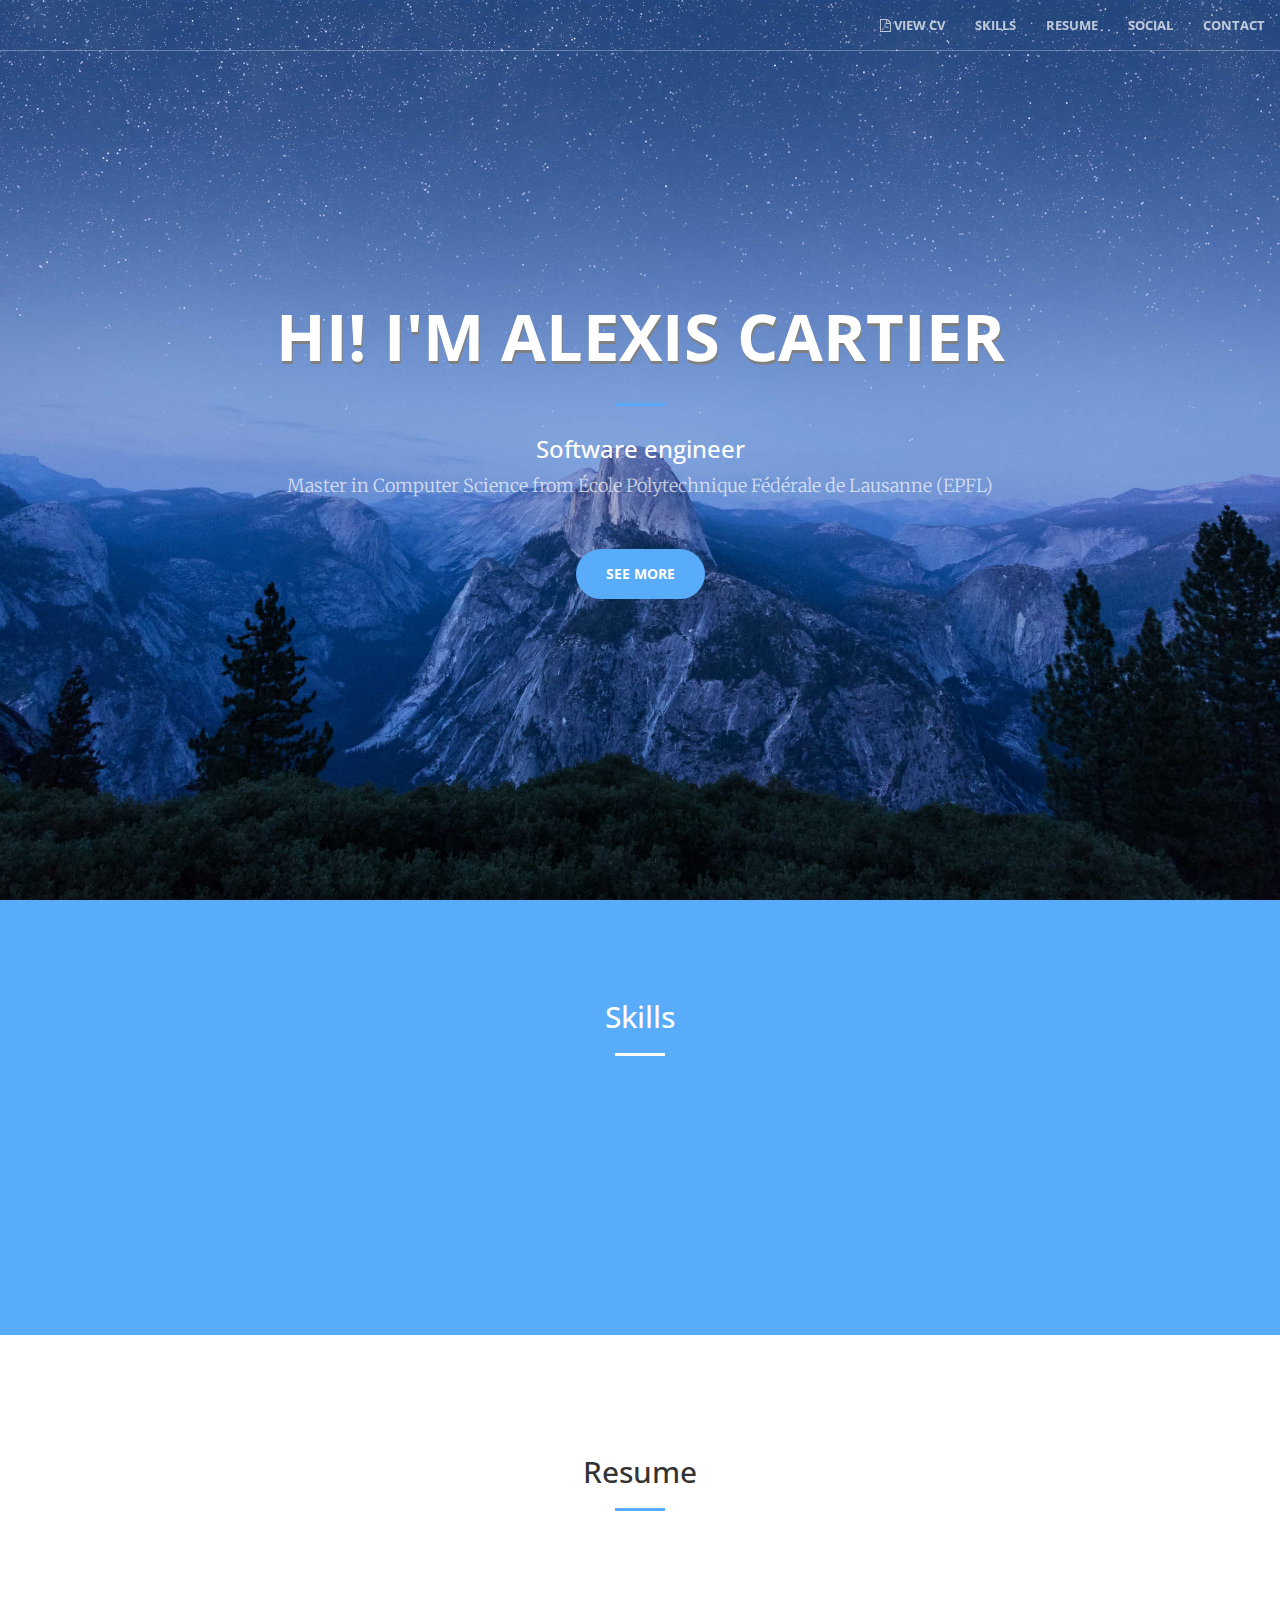
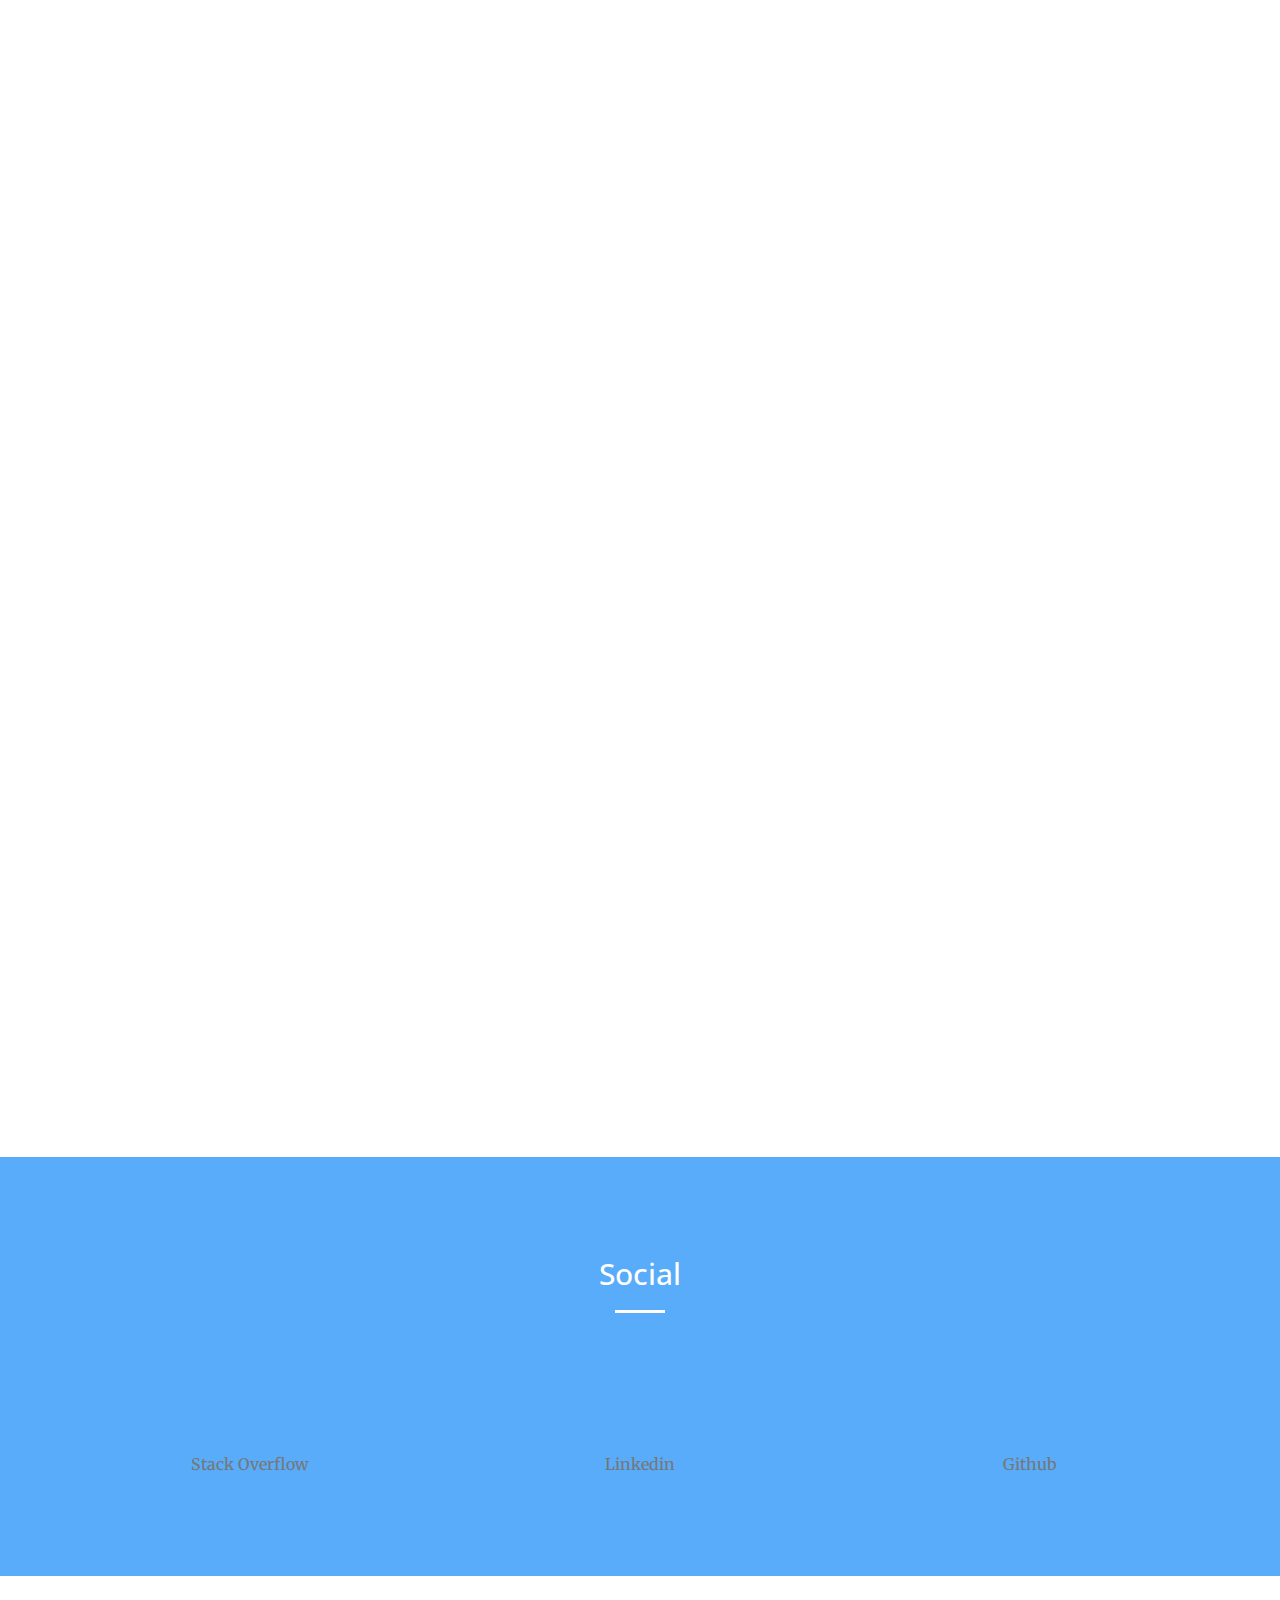
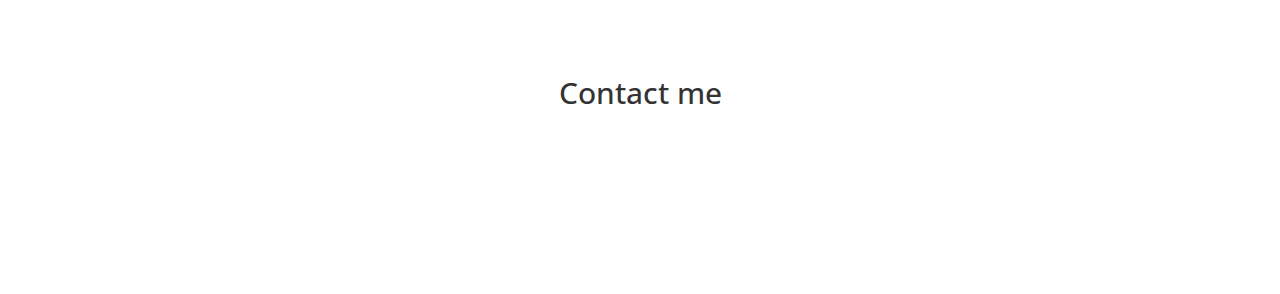
==== commit f20eec57: "title" ====
--- a/index.html
+++ b/index.html
@@ -83,7 +83,7 @@
                     <!-- <img class="img-circle" src="img/profil_pic.jpg"> -->
                 </div>
                 <hr>
-                <h3>Software engineer @ Logitech</h3>
+                <h3>Software engineer</h3>
                 <p>Master in Computer Science from École Polytechnique Fédérale de Lausanne (EPFL)</p>
                 <a href="#skills" class="btn btn-primary btn-xl page-scroll">See More</a>
             </div>
@@ -209,7 +209,7 @@
 
                          <div class="col-md-6 col-sm-8 resume-item wow">
                             <h4><b>Software engineer</b></h4>
-                            <p>Software engineer at Logitech working on playmaster.gg, a training tool for Counter-Strike Global Offensive</p>
+                            <p>Software engineer at Logitech working on <a target="_blank" href="https://playmaster.gg">playmaster.gg</a>, a training tool for Counter-Strike Global Offensive</p>
                         </div>
 
                         <div class="col-md-3 col-sm-4 resume-place wow">
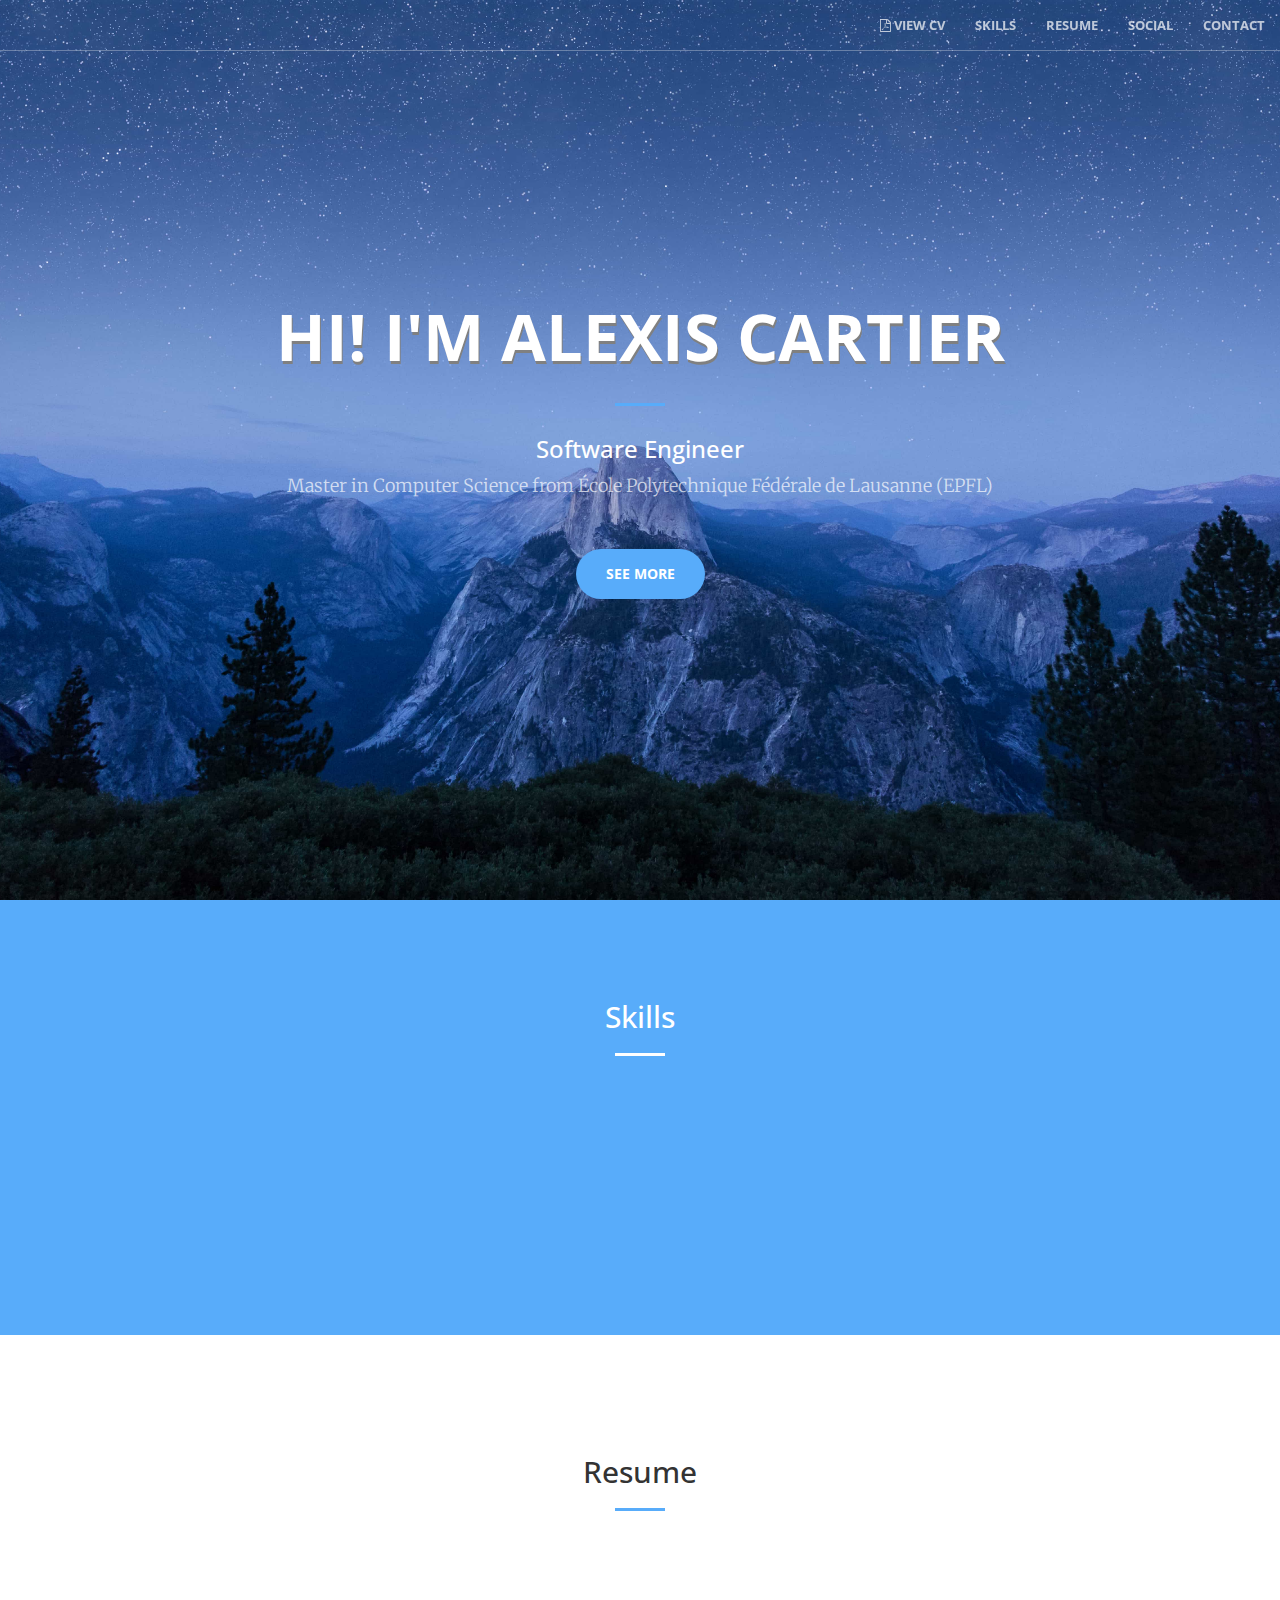
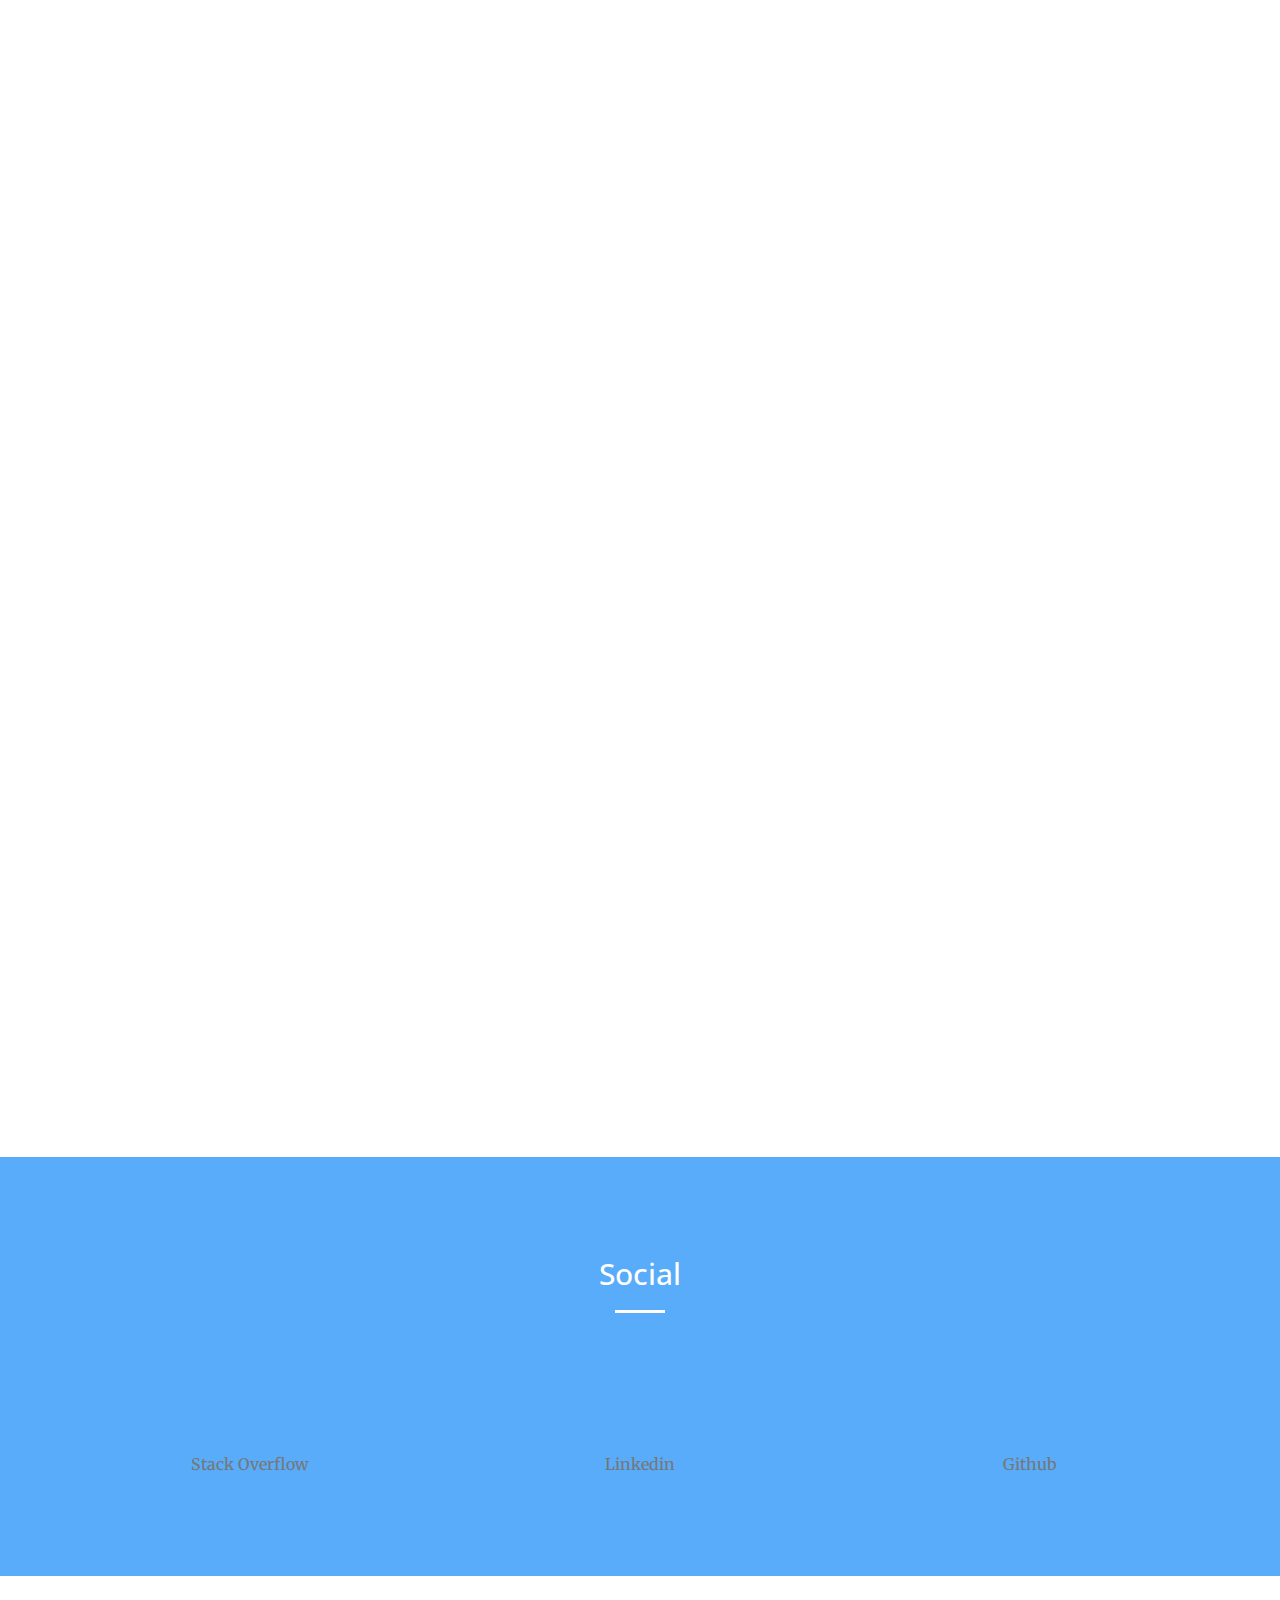
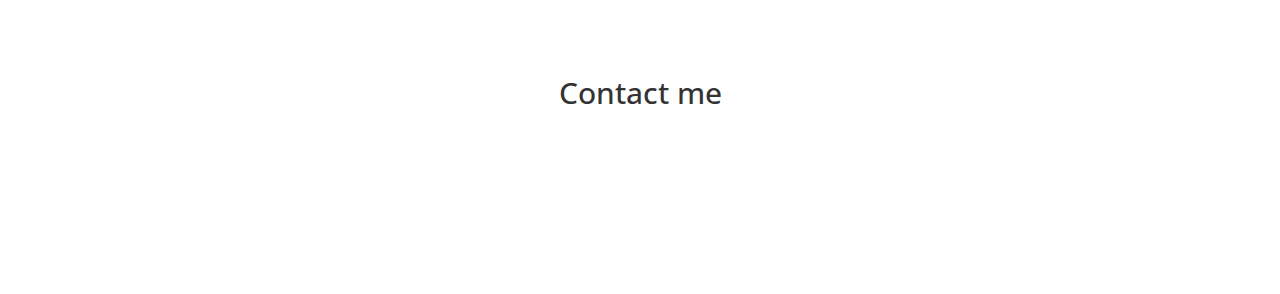
==== commit a7a637cd: "title" ====
--- a/index.html
+++ b/index.html
@@ -83,7 +83,7 @@
                     <!-- <img class="img-circle" src="img/profil_pic.jpg"> -->
                 </div>
                 <hr>
-                <h3>Software engineer</h3>
+                <h3>Software Engineer</h3>
                 <p>Master in Computer Science from École Polytechnique Fédérale de Lausanne (EPFL)</p>
                 <a href="#skills" class="btn btn-primary btn-xl page-scroll">See More</a>
             </div>
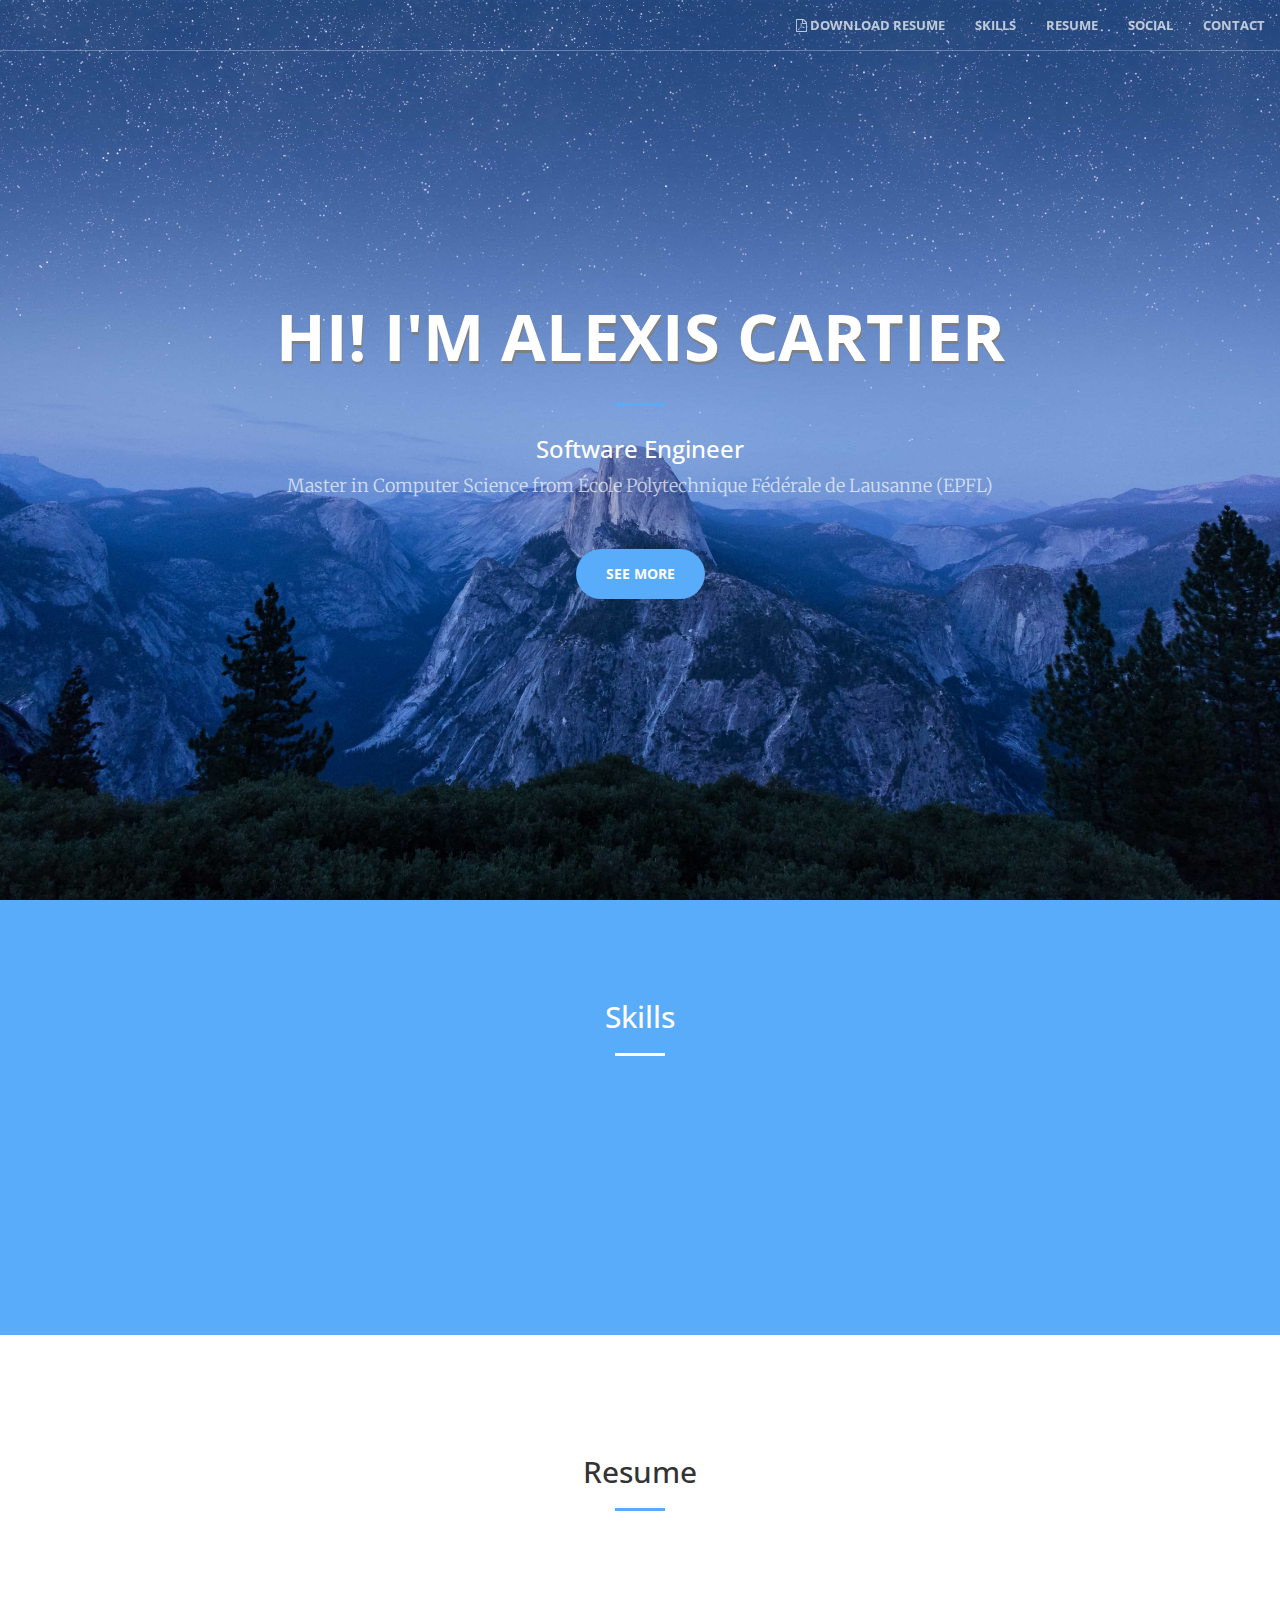
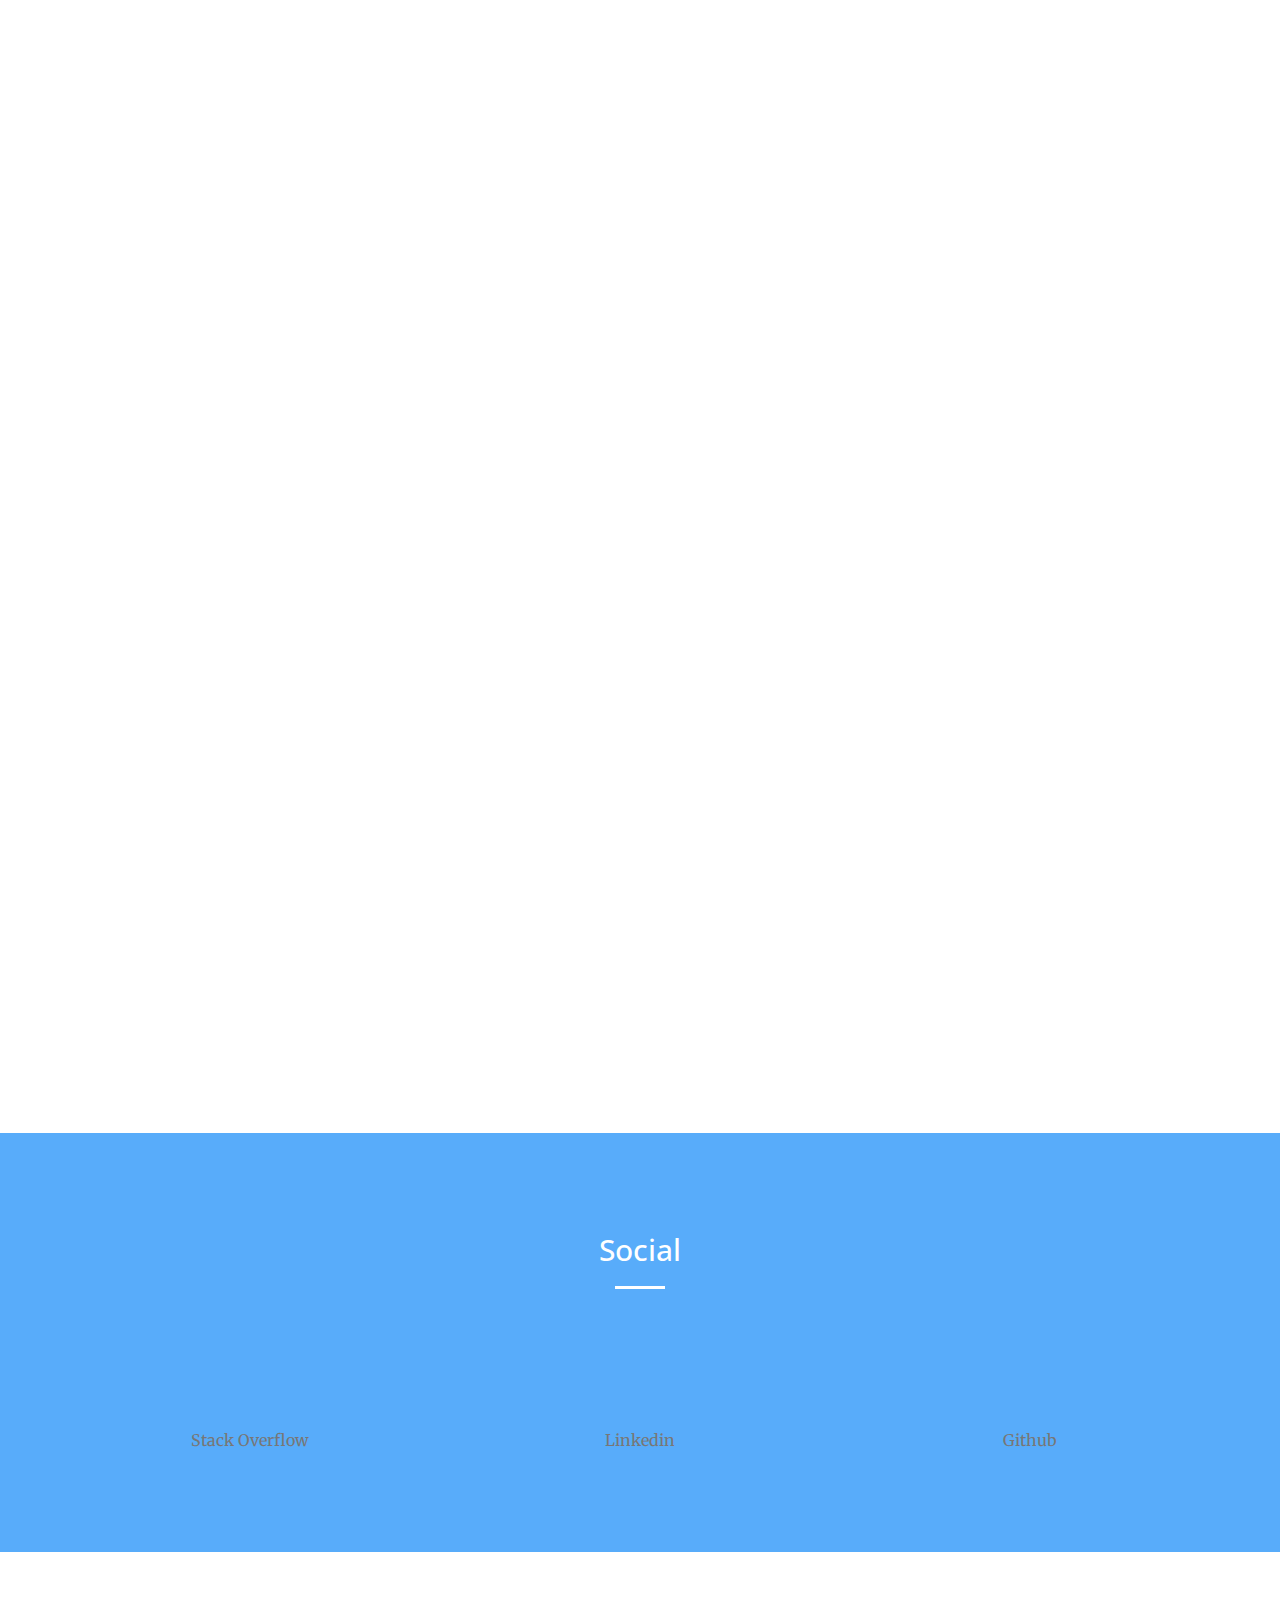
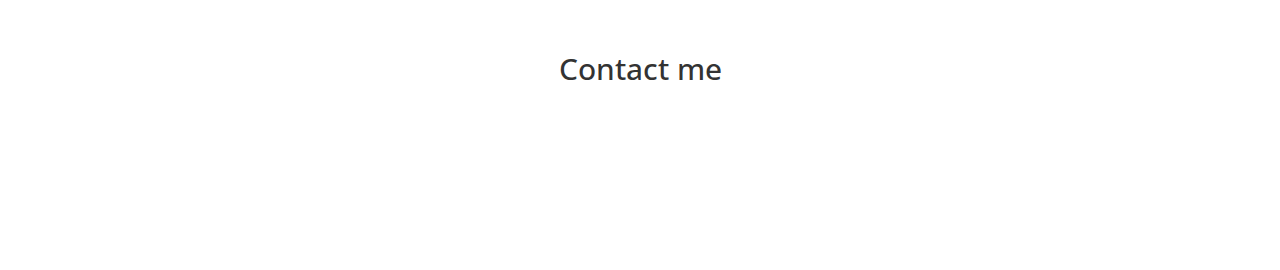
==== commit cc14e239: "change pdf" ====
--- a/index.html
+++ b/index.html
@@ -54,7 +54,7 @@
             <div class="collapse navbar-collapse" id="bs-example-navbar-collapse-1">
                 <ul class="nav navbar-nav navbar-right">
                     <li>
-                        <a class="page-scroll" target="_blank" href="pdfs/CV_Alexis_Cartier.pdf"><i class="fa fa-file-pdf-o icon-before"></i>  View CV</a>
+                        <a class="page-scroll" target="_blank" href="pdfs/resume_Alexis_Cartier.pdf"><i class="fa fa-file-pdf-o icon-before"></i> Download resume</a>
                     </li>
                     <li>
                         <a class="page-scroll" href="#skills">Skills</a>
@@ -209,7 +209,7 @@
 
                          <div class="col-md-6 col-sm-8 resume-item wow">
                             <h4><b>Software engineer</b></h4>
-                            <p>Software engineer at Logitech working on <a target="_blank" href="https://playmaster.gg">playmaster.gg</a>, a training tool for Counter-Strike Global Offensive</p>
+                            <p>Software engineer at Logitech working on <a target="_blank" href="https://playmaster.gg">playmaster.gg</a></p>
                         </div>
 
                         <div class="col-md-3 col-sm-4 resume-place wow">
